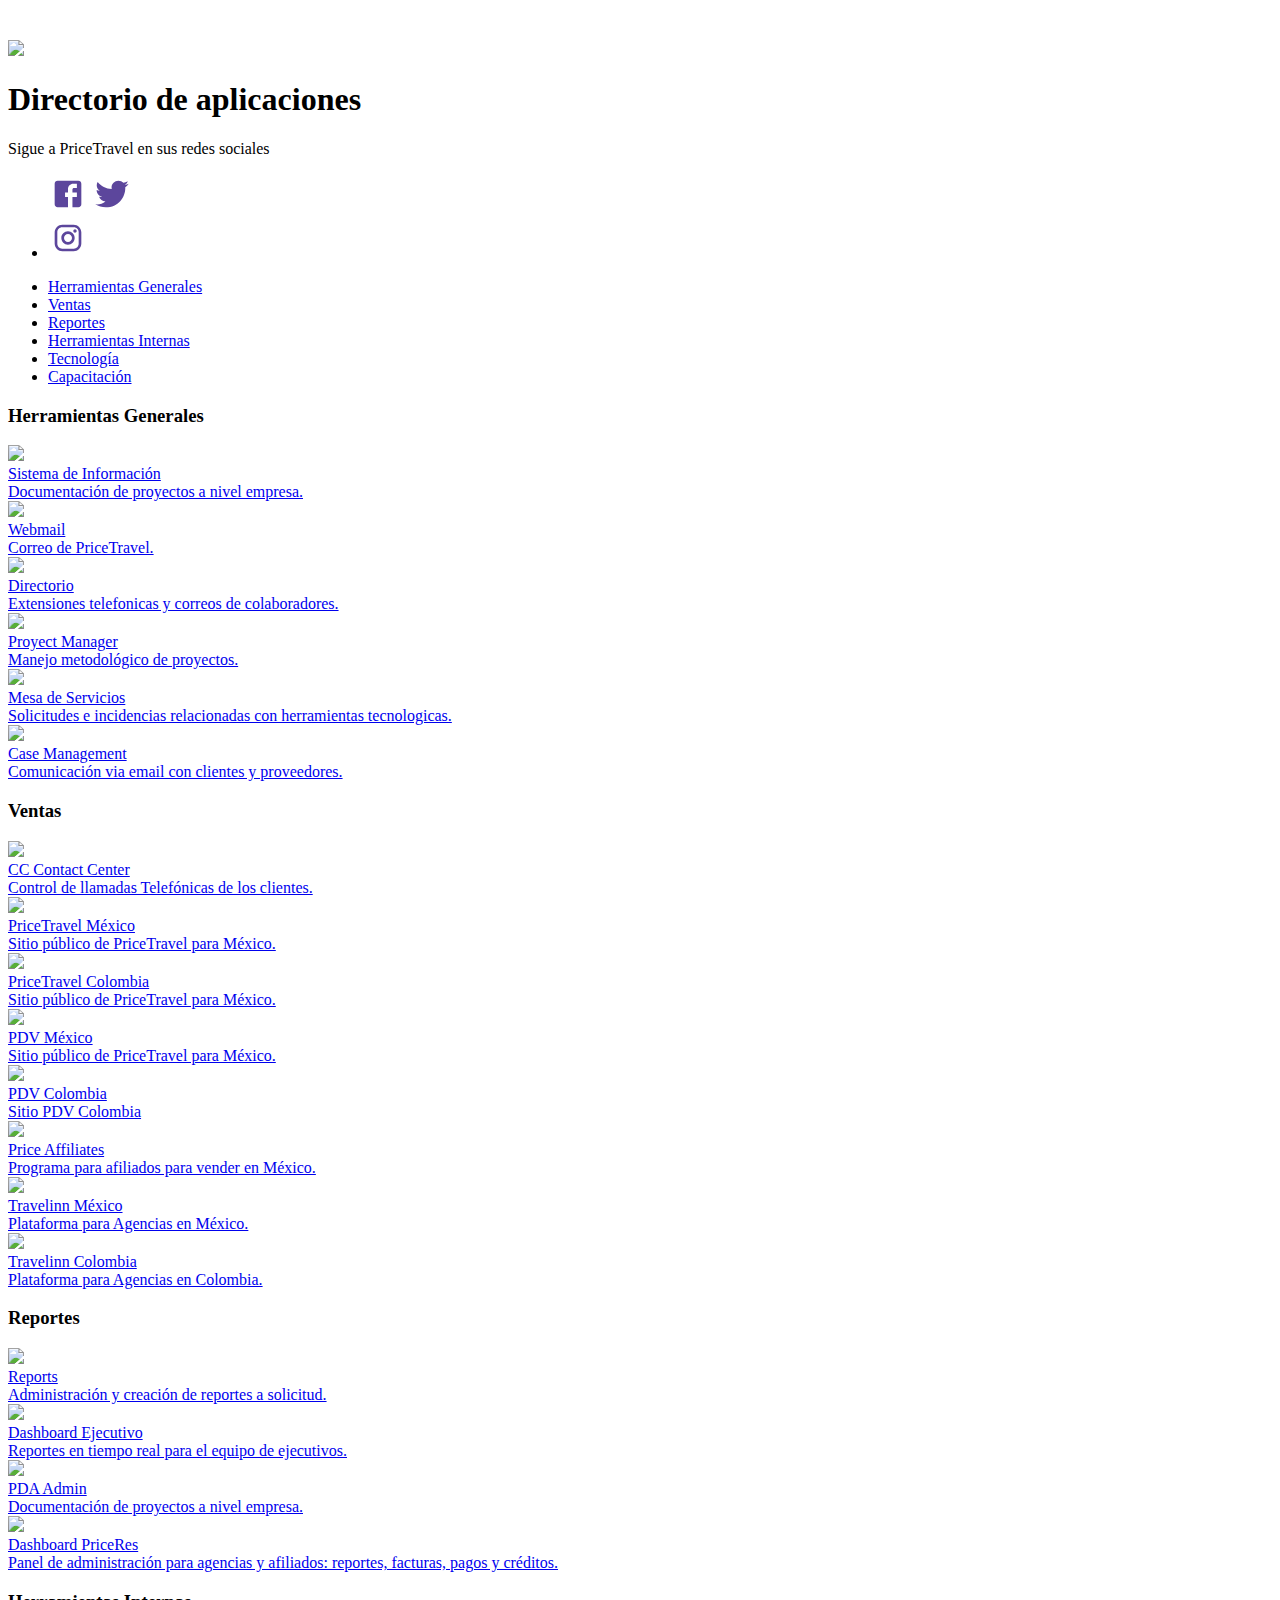
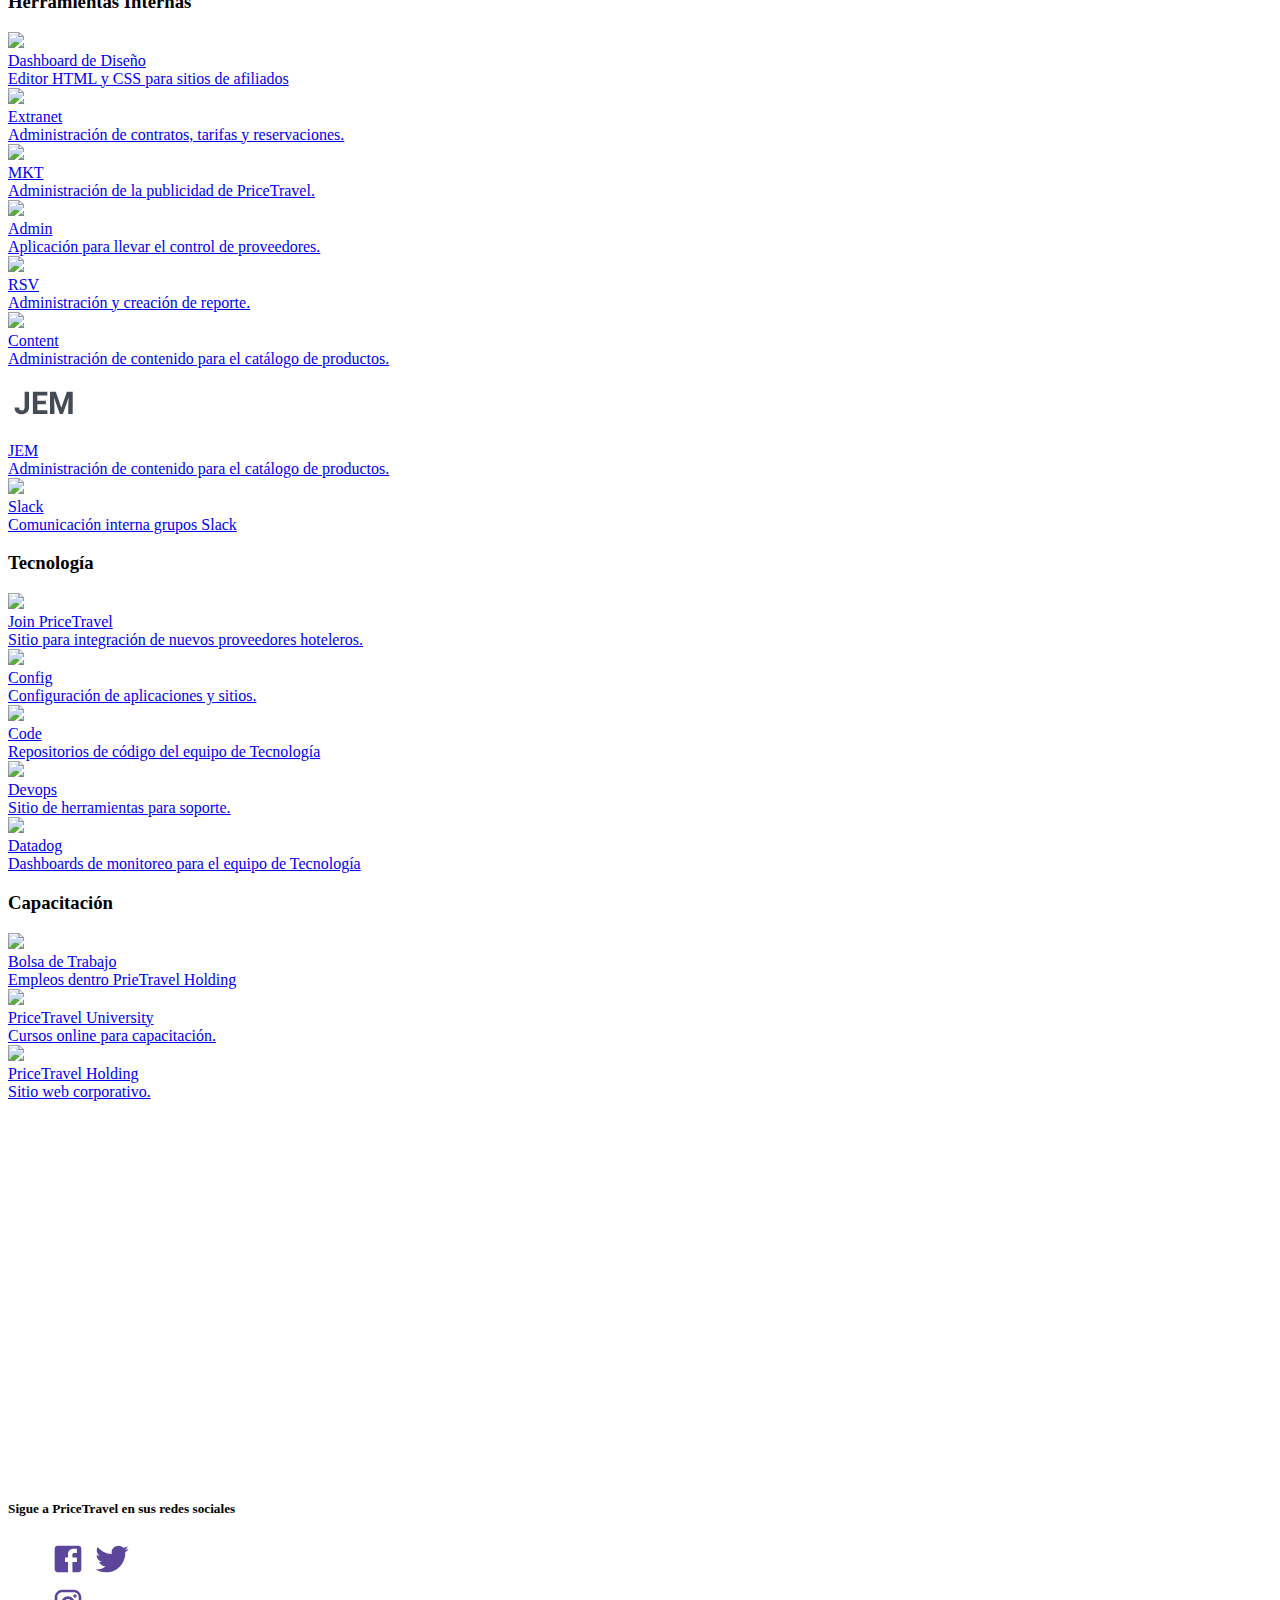
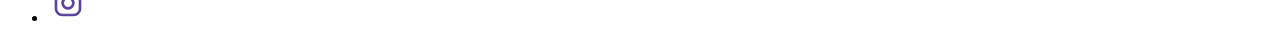
==== index.html @ 6199284c "Update" ====
<!DOCTYPE html>
<html lang="es">

<head>
    <meta charset="utf-8">
    <meta http-equiv="X-UA-Compatible" content="IE=edge">
    <meta name="viewport" content="width=device-width, initial-scale=1">
    <title>Sitios y aplicaciones que usamos en Price Travel Holding</title>
    <link rel="stylesheet" type="text/css" href="css/bootstrap3.css">
    <link rel="stylesheet" type="text/css" href="http://cdnpt.com/cssshared/normalize.css">
    <link rel="stylesheet" type="text/css" href="css/styles.css">
    <link rel="icon" type="image/png" sizes="32x32" href="https://3.cdnpt.com/spa/images/favicon/favicon-32x32.png">
</head>

<body>
    <header class="group">
        <div class="container">
            <div class="row">
                <div class="col-xs-5 col-md-3">
                    <img src="images/logo-pricetravel.svg" class="img-responsive logo-header" style="margin-top: 2em">
                </div>
                <div class="col-xs-7 col-md-6">
                    <h1>Directorio de aplicaciones</h1>
                </div>
                <div class="col-xs-12 col-md-3 hidden-xs">
                    <p class="text-right" style="margin-top: 6px;">Sigue a PriceTravel en sus redes sociales</p>
                    <ul class="list">
                        <a class="btn-link btn-sm" target="_black" title="Facebook Pricetravel" href="//www.facebook.com/PriceTravel/"><svg width="40" height="40" fill="#5C469C" viewBox="0 0 24 24" xmlns="http://www.w3.org/2000/svg">
                                <g id="Atom-/-Icon-/-System-/-Social-/-Facebook" fill="none" fill-rule="evenodd">
                                    <polygon id="Path" points="0 0 24 0 24 24 0 24"></polygon>
                                    <path d="M5.77777778,4 L18.2222222,4 C19.2040618,4 20,4.79593822 20,5.77777778 L20,18.2222222 C20,19.2040618 19.2040618,20 18.2222222,20 L5.77777778,20 C4.79593822,20 4,19.2040618 4,18.2222222 L4,5.77777778 C4,4.79593822 4.79593822,4 5.77777778,4 Z M17.3333333,5.77777778 L15.1111111,5.77777778 C13.3928919,5.77777778 12,7.17066967 12,8.88888889 L12,11.1111111 L10.2222222,11.1111111 L10.2222222,13.7777778 L12,13.7777778 L12,20 L14.6666667,20 L14.6666667,13.7777778 L17.3333333,13.7777778 L17.3333333,11.1111111 L14.6666667,11.1111111 L14.6666667,9.33333333 C14.6666667,8.84241356 15.0646358,8.44444444 15.5555556,8.44444444 L17.3333333,8.44444444 L17.3333333,5.77777778 Z" id="Shape" fill="#5C469C" height="40" width="40" fill-rule="nonzero"></path>
                                </g>
                            </svg></a>
                        <a class="btn-link btn-sm" target="_black" title="Twitter Pricetravel" href="//twitter.com/pricetravel"><svg width="40" height="40" fill="#5C469C" viewBox="0 0 24 24" xmlns="http://www.w3.org/2000/svg">
                                <g id="Atom-/-Icon-/-System-/-Social-/-Twitter" fill="none" fill-rule="evenodd">
                                    <polygon id="Path" points="0 0 24 0 24 24 0 24"></polygon>
                                    <path d="M22,5.88235294 C21.2638623,6.21176471 20.4703633,6.42823529 19.6481836,6.53176471 C20.4894837,6.03294118 21.1395793,5.24235294 21.4455067,4.29176471 C20.6520076,4.76235294 19.7724665,5.09176471 18.8451243,5.28 C18.0898662,4.47058824 17.0286807,4 15.8240918,4 C13.5774379,4 11.7418738,5.80705882 11.7418738,8.03764706 C11.7418738,8.35764706 11.7801147,8.66823529 11.8470363,8.96 C8.44359465,8.79058824 5.41300191,7.18117647 3.3957935,4.74352941 C3.04206501,5.33647059 2.84130019,6.03294118 2.84130019,6.76705882 C2.84130019,8.16941176 3.5583174,9.41176471 4.66730402,10.1176471 C3.98852772,10.1176471 3.35755258,9.92941176 2.80305927,9.64705882 C2.80305927,9.64705882 2.80305927,9.64705882 2.80305927,9.67529412 C2.80305927,11.6329412 4.21797323,13.2705882 6.0917782,13.6376471 C5.74760994,13.7317647 5.38432122,13.7788235 5.01147228,13.7788235 C4.75334608,13.7788235 4.49521989,13.7505882 4.24665392,13.7035294 C4.76290631,15.2941176 6.26386233,16.48 8.0707457,16.5082353 C6.6749522,17.6 4.90630975,18.24 2.9751434,18.24 C2.6500956,18.24 2.3250478,18.2211765 2,18.1835294 C3.81644359,19.3317647 5.97705545,20 8.29063098,20 C15.8240918,20 19.9636711,13.8447059 19.9636711,8.50823529 C19.9636711,8.32941176 19.9636711,8.16 19.9541109,7.98117647 C20.7571702,7.41647059 21.4455067,6.70117647 22,5.88235294 Z" id="Path" fill="#5C469C" height="24" width="24" fill-rule="nonzero"></path>
                                </g>
                            </svg></a>
                        <li>
                            <a class="btn-link btn-sm" target="_black" title="Instagram Pricetravel" href="//www.instagram.com/pricetravel/"><svg width="40" height="40" fill="#5C469C" viewBox="0 0 24 24" xmlns="http://www.w3.org/2000/svg">
                                    <g id="Atom-/-Icon-/-System-/-Social-/-Instagram" fill="none" fill-rule="evenodd">
                                        <polygon id="Path" points="0 0 24 0 24 24 0 24"></polygon>
                                        <path d="M8.64,4 L15.36,4 C17.92,4 20,6.08 20,8.64 L20,15.36 C20,17.9226012 17.9226012,20 15.36,20 L8.64,20 C6.08,20 4,17.92 4,15.36 L4,8.64 C4,6.07739876 6.07739876,4 8.64,4 Z M8.48,5.6 C6.88941992,5.6 5.6,6.88941992 5.6,8.48 L5.6,15.52 C5.6,17.112 6.888,18.4 8.48,18.4 L15.52,18.4 C17.1105801,18.4 18.4,17.1105801 18.4,15.52 L18.4,8.48 C18.4,6.888 17.112,5.6 15.52,5.6 L8.48,5.6 Z M16.2,6.8 C16.7522847,6.8 17.2,7.24771525 17.2,7.8 C17.2,8.35228475 16.7522847,8.8 16.2,8.8 C15.6477153,8.8 15.2,8.35228475 15.2,7.8 C15.2,7.24771525 15.6477153,6.8 16.2,6.8 Z M12,8 C14.209139,8 16,9.790861 16,12 C16,14.209139 14.209139,16 12,16 C9.790861,16 8,14.209139 8,12 C8,9.790861 9.790861,8 12,8 Z M12,9.6 C10.6745166,9.6 9.6,10.6745166 9.6,12 C9.6,13.3254834 10.6745166,14.4 12,14.4 C13.3254834,14.4 14.4,13.3254834 14.4,12 C14.4,10.6745166 13.3254834,9.6 12,9.6 Z" id="Shape" fill="#5C469C" height="24" width="24" fill-rule="nonzero"></path>
                                    </g>
                                </svg>
                            </a>
                        </li>
                    </ul>
                </div>
            </div>
        </div>
    </header>
    <div class="container">
        <ul class="nav nav-pills nav-justified navigation stickem">
            <li><a href="#one" class="active">Herramientas Generales </a></li>
            <li><a href="#two">Ventas</a></li>
            <li><a href="#three">Reportes</a></li>
            <li><a href="#four">Herramientas Internas</a></li>
            <li><a href="#five">Tecnología</a></li>
            <li><a href="#six">Capacitación</a></li>
            <!-- <li><a href="#seven">Blogs</a></li> -->
        </ul>
        <div class="content-home">
            <section id="one">
                <div class="row">
                    <h3><strong>Herramientas Generales</strong></h3>
                    <div class="col-sm-6 col-md-3 col-xl-3 col-lg-3">
                        <a href="http://si.pricetravel.com.mx" target="_blank">
                            <div class="card-item-box-big">
                                <img class="icon-item" src="icon/icon-si.svg" width="70px">
                                <div class="info-name">Sistema de Información</div>
                                <div class="info-data">Documentación de proyectos a nivel empresa.</div>
                            </div>
                        </a>
                    </div>
                    <div class="col-sm-6 col-md-3 col-xl-3 col-lg-3">
                        <a href="https://mail.pricetravel.com.mx" target="_blank">
                            <div class="card-item-box-big">
                                <img class="icon-item" src="icon/icon-mail.svg" width="70px">
                                <div class="info-name">Webmail</div>
                                <div class="info-data">Correo de PriceTravel.</div>
                            </div>
                        </a>
                    </div>
                    <div class="col-sm-6 col-md-3 col-xl-3 col-lg-3">
                        <a href="https://directorio.pricetravel.com.mx" target="_blank">
                            <div class="card-item-box-big">
                                <img class="icon-item" src="icon/icon-directorio.svg" width="70px">
                                <div class="info-name">Directorio</div>
                                <div class="info-data">Extensiones telefonicas y correos de colaboradores.</div>
                            </div>
                        </a>
                    </div>
                    <div class="col-sm-6 col-md-3 col-xl-3 col-lg-3">
                        <a href="https://pm.pricetravel.com.mx" target="_blank">
                            <div class="card-item-box-big">
                                <img class="icon-item" src="icon/icon-pm.svg" width="70px">
                                <div class="info-name">Proyect Manager</div>
                                <div class="info-data">Manejo metodológico de proyectos.</div>
                            </div>
                        </a>
                    </div>
                    <div class="col-sm-6 col-md-3 col-xl-3 col-lg-3">
                        <a href="https://help.pricetravel.com.mx" target="_blank">
                            <div class="card-item-box-big">
                                <img class="icon-item" src="icon/icon-mesa-servicios.svg" width="70px">
                                <div class="info-name">Mesa de Servicios</div>
                                <div class="info-data">Solicitudes e incidencias relacionadas con herramientas tecnologicas.</div>
                            </div>
                        </a>
                    </div>
                    <div class="col-sm-6 col-md-3 col-xl-3 col-lg-3">
                        <a href="https://cm.pricetravel.com.mx" target="_blank">
                            <div class="card-item-box-big">
                                <img class="icon-item" src="icon/icon-case-managment.svg" width="70px">
                                <div class="info-name">Case Management</div>
                                <div class="info-data">Comunicación via email con clientes y proveedores.</div>
                            </div>
                        </a>
                    </div>
                </div>
            </section>
            <section id="two" class="section-vh">
                <div class="row">
                    <h3><strong>Ventas</strong></h3>
                    <div class="col-sm-6 col-md-3 col-xl-3 col-lg-3">
                        <a href="https://cc.pricetravel.com.mx" target="_blank">
                            <div class="card-item-box-big">
                                <img class="icon-item" src="icon/icon-CC.svg" width="70px">
                                <div class="info-name">CC Contact Center</div>
                                <div class="info-data">Control de llamadas Telefónicas de los clientes.</div>
                            </div>
                        </a>
                    </div>
                    <div class="col-sm-6 col-md-3 col-xl-3 col-lg-3">
                        <a href="https://pricetravel.com" target="_blank">
                            <div class="card-item-box-big">
                                <img class="icon-item" src="icon/icon-isotipo-mx.svg" width="70px">
                                <div class="info-name">PriceTravel México</div>
                                <div class="info-data">Sitio público de PriceTravel para México.</div>
                            </div>
                        </a>
                    </div>
                    <div class="col-sm-6 col-md-3 col-xl-3 col-lg-3">
                        <a href="https://www.pricetravel.co/" target="_blank">
                            <div class="card-item-box-big">
                                <img class="icon-item" src="icon/icon-isotipo-co.svg" width="70px">
                                <div class="info-name">PriceTravel Colombia</div>
                                <div class="info-data">Sitio público de PriceTravel para México.</div>
                            </div>
                        </a>
                    </div>
                    <div class="col-sm-6 col-md-3 col-xl-3 col-lg-3">
                        <a href="https://shop.pricetravel.com.mx" target="_blank">
                            <div class="card-item-box-big">
                                <img class="icon-item" src="icon/icon-pdv-mx.svg" width="70px">
                                <div class="info-name">PDV México</div>
                                <div class="info-data">Sitio público de PriceTravel para México.</div>
                            </div>
                        </a>
                    </div>
                    <div class="col-sm-6 col-md-3 col-xl-3 col-lg-3">
                        <a href="https://pdv.pricetravel.co" target="_blank">
                            <div class="card-item-box-big">
                                <img class="icon-item" src="icon/icon-pdv-co.svg" width="70px">
                                <div class="info-name">PDV Colombia</div>
                                <div class="info-data">Sitio PDV Colombia</div>
                            </div>
                        </a>
                    </div>
                    <div class="col-sm-6 col-md-3 col-xl-3 col-lg-3">
                        <a href="https://priceaffiliates.com.mx" target="_blank">
                            <div class="card-item-box-big">
                                <img class="icon-item" src="icon/icon-priceafilliates.svg" width="70px">
                                <div class="info-name">Price Affiliates</div>
                                <div class="info-data">Programa para afiliados para vender en México.</div>
                            </div>
                        </a>
                    </div>
                    <div class="col-sm-6 col-md-3 col-xl-3 col-lg-3">
                        <a href="https://res.travelinn.com.mx" target="_blank">
                            <div class="card-item-box-big">
                                <img class="icon-item" src="icon/icon-travelinn-mx.svg" width="70px">
                                <div class="info-name">Travelinn México</div>
                                <div class="info-data">Plataforma para Agencias en México.</div>
                            </div>
                        </a>
                    </div>
                    <div class="col-sm-6 col-md-3 col-xl-3 col-lg-3">
                        <a href="https://priceagencies.co" target="_blank">
                            <div class="card-item-box-big">
                                <img class="icon-item" src="icon/icon-travelinn-co.svg" width="70px">
                                <div class="info-name">Travelinn Colombia</div>
                                <div class="info-data">Plataforma para Agencias en Colombia.</div>
                            </div>
                        </a>
                    </div>
                </div>
            </section>
            <section id="three" class="section-vh">
                <div class="row">
                    <h3><strong>Reportes</strong></h3>
                    <div class="col-sm-6 col-md-3 col-xl-3 col-lg-3">
                        <a href="https://reports.pricetravel.com.mx" target="_blank">
                            <div class="card-item-box-big">
                                <img class="icon-item" src="icon/icon-reports.svg" width="70px">
                                <div class="info-name">Reports</div>
                                <div class="info-data">Administración y creación de reportes a solicitud.</div>
                            </div>
                        </a>
                    </div>
                    <div class="col-sm-6 col-md-3 col-xl-3 col-lg-3">
                        <a href="https://bi.pricetravel.com.mx" target="_blank">
                            <div class="card-item-box-big">
                                <img class="icon-item" src="icon/icon-dashboard-ejecutivo.svg" width="70px">
                                <div class="info-name">Dashboard Ejecutivo</div>
                                <div class="info-data">Reportes en tiempo real para el equipo de ejecutivos.</div>
                            </div>
                        </a>
                    </div>
                    <div class="col-sm-6 col-md-3 col-xl-3 col-lg-3">
                        <a href="https://ptsadmin.pricetravel.com.mx" target="_blank">
                            <div class="card-item-box-big">
                                <img class="icon-item" src="icon/icon-PDA-admin.svg" width="70px">
                                <div class="info-name">PDA Admin</div>
                                <div class="info-data">Documentación de proyectos a nivel empresa. </div>
                            </div>
                        </a>
                    </div>
                    <div class="col-sm-6 col-md-3 col-xl-3 col-lg-3">
                        <a href="https://dashboard.priceaffiliates.com/" target="_blank">
                            <div class="card-item-box-big">
                                <img class="icon-item" src="icon/icon-dashboard-priceres.svg" width="70px">
                                <div class="info-name">Dashboard PriceRes</div>
                                <div class="info-data">Panel de administración para agencias y afiliados: reportes, facturas, pagos y créditos.</div>
                            </div>
                        </a>
                    </div>
            </section>
            <section id="four" class="section-vh">
                <div class="row">
                    <h3><strong>Herramientas Internas</strong></h3>
                    <div class="col-sm-6 col-md-3 col-xl-3 col-lg-3">
                        <a href="https://dashboard.priceres.com.mx/" target="_blank">
                            <div class="card-item-box-big">
                                <img class="icon-item" src="icon/icon-dashboard-diseno.svg" width="70px">
                                <div class="info-name">Dashboard de Diseño</div>
                                <div class="info-data">Editor HTML y CSS para sitios de afiliados</div>
                            </div>
                        </a>
                    </div>
                    <div class="col-sm-6 col-md-3 col-xl-3 col-lg-3">
                        <a href="https://extranet.pricetravel.com.mx" target="_blank">
                            <div class="card-item-box-big">
                                <img class="icon-item" src="icon/icon-extranet.svg" width="70px">
                                <div class="info-name">Extranet</div>
                                <div class="info-data">Administración de contratos, tarifas y reservaciones. </div>
                            </div>
                        </a>
                    </div>
                    <div class="col-sm-6 col-md-3 col-xl-3 col-lg-3">
                        <a href="https://mkt.pricetravel.com.mx" target="_blank">
                            <div class="card-item-box-big">
                                <img class="icon-item" src="icon/icon-mkt.svg" width="70px">
                                <div class="info-name">MKT</div>
                                <div class="info-data">Administración de la publicidad de PriceTravel. </div>
                            </div>
                        </a>
                    </div>
                    <div class="col-sm-6 col-md-3 col-xl-3 col-lg-3">
                        <a href="https://admin.pricetravel.com.mx" target="_blank">
                            <div class="card-item-box-big">
                                <img class="icon-item" src="icon/icon-admin.svg" width="70px">
                                <div class="info-name">Admin</div>
                                <div class="info-data">Aplicación para llevar el control de proveedores.</div>
                            </div>
                        </a>
                    </div>
                    <div class="col-sm-6 col-md-3 col-xl-3 col-lg-3">
                        <a href="https://rsv.pricetravel.com.mx" target="_blank">
                            <div class="card-item-box-big">
                                <img class="icon-item" src="icon/icon-RSV.svg" width="70px">
                                <div class="info-name">RSV</div>
                                <div class="info-data">Administración y creación de reporte.</div>
                            </div>
                        </a>
                    </div>
                    <div class="col-sm-6 col-md-3 col-xl-3 col-lg-3">
                        <a href="https://content.pricetravel.com.mx" target="_blank">
                            <div class="card-item-box-big">
                                <img class="icon-item" src="icon/icon-content.svg" width="70px">
                                <div class="info-name">Content</div>
                                <div class="info-data">Administración de contenido para el catálogo de productos.</div>
                            </div>
                        </a>
                    </div>
                    <div class="col-sm-6 col-md-3 col-xl-3 col-lg-3">
                        <a href="https://content.pricetravel.com.mx" target="_blank">
                            <div class="card-item-box-big">
                                <img class="icon-item" src="icon/icon-jane.svg" width="70px">
                                <div class="info-name">JEM</div>
                                <div class="info-data">Administración de contenido para el catálogo de productos.</div>
                            </div>
                        </a>
                    </div>
                    <div class="col-sm-6 col-md-3 col-xl-3 col-lg-3">
                        <a href="https://pricetravel.slack.com/" target="_blank">
                            <div class="card-item-box-big">
                                <img class="icon-item" src="icon/icon-slack.svg" width="70px">
                                <div class="info-name">Slack</div>
                                <div class="info-data">Comunicación interna grupos Slack</div>
                            </div>
                        </a>
                    </div>
                </div>
            </section>
            <section id="five" class="section-vh">
                <div class="row">
                    <h3><strong>Tecnología</strong></h3>
                    <div class="col-sm-6 col-md-3 col-xl-3 col-lg-3">
                        <a href="join.pricetravel.com" target="_blank">
                            <div class="card-item-box-big">
                                <img class="icon-item" src="icon/icon-join.svg" width="70px">
                                <div class="info-name">Join PriceTravel</div>
                                <div class="info-data">Sitio para integración de nuevos proveedores hoteleros.</div>
                            </div>
                        </a>
                    </div>
                    <div class="col-sm-6 col-md-3 col-xl-3 col-lg-3">
                        <a href="https://config.pricetravel.com.mx" target="_blank">
                            <div class="card-item-box-big">
                                <img class="icon-item" src="icon/icon-config.svg" width="70px">
                                <div class="info-name">Config</div>
                                <div class="info-data">Configuración de aplicaciones y sitios.</div>
                            </div>
                        </a>
                    </div>
                    <div class="col-sm-6 col-md-3 col-xl-3 col-lg-3">
                        <a href="https://config.pricetravel.com.mx" target="_blank">
                            <div class="card-item-box-big">
                                <img class="icon-item" src="icon/icon-code.svg" width="70px">
                                <div class="info-name">Code</div>
                                <div class="info-data">Repositorios de código del equipo de Tecnología</div>
                            </div>
                        </a>
                    </div>
                    <div class="col-sm-6 col-md-3 col-xl-3 col-lg-3">
                        <a href="https://devops.pricetravel.com.mx" target="_blank">
                            <div class="card-item-box-big">
                                <img class="icon-item" src="icon/icon-DEVOPS.svg" width="70px">
                                <div class="info-name">Devops</div>
                                <div class="info-data">Sitio de herramientas para soporte. </div>
                            </div>
                        </a>
                    </div>
                    <div class="col-sm-6 col-md-3 col-xl-3 col-lg-3">
                        <a href="https://app.datadoghq.com/apm/home?env=none" target="_blank">
                            <div class="card-item-box-big">
                                <img class="icon-item" src="icon/icon-dashboard-ventas.svg" width="70px">
                                <div class="info-name">Datadog</div>
                                <div class="info-data">Dashboards de monitoreo para el equipo de Tecnología</div>
                            </div>
                        </a>
                    </div>
                </div>
            </section>
            <section id="six" class="section-vh" style="margin-bottom: 25em">
                <div class="row">
                    <h3><strong>Capacitación</strong></h3>
                    <div class="col-sm-6 col-md-3 col-xl-3 col-lg-3">
                        <a href="https://careers.pricetravel.com.mx" target="_blank">
                            <div class="card-item-box-big">
                                <img class="icon-item" src="icon/icon-careers-PriceTravel.svg" width="70px">
                                <div class="info-name">Bolsa de Trabajo</div>
                                <div class="info-data">Empleos dentro PrieTravel Holding</div>
                            </div>
                        </a>
                    </div>
                    <div class="col-sm-6 col-md-3 col-xl-3 col-lg-3">
                        <a href="https://careers.pricetravel.com.mx" target="_blank">
                            <div class="card-item-box-big">
                                <img class="icon-item" src="icon/icon-university.svg" width="70px">
                                <div class="info-name">PriceTravel University</div>
                                <div class="info-data">Cursos online para capacitación.</div>
                            </div>
                        </a>
                    </div>
                    <div class="col-sm-6 col-md-3 col-xl-3 col-lg-3">
                        <a href="https://pricetravelholding.com" target="_blank">
                            <div class="card-item-box-big">
                                <img class="icon-item" src="icon/icon-isotipo-mx.svg" width="70px">
                                <div class="info-name">PriceTravel Holding</div>
                                <div class="info-data">Sitio web corporativo.</div>
                            </div>
                        </a>
                    </div>
                </div>
            </section>
        </div>
    </div>
    <footer>
        <div class="container">
            <div class="col-xs-12 col-md-12">
                <h5 class="text-center">Sigue a PriceTravel en sus redes sociales</h5>
                <ul class="list-inline">
                    <a class="btn-link btn-sm" target="_black" title="Facebook Pricetravel" href="//www.facebook.com/PriceTravel/"><svg width="40" height="40" fill="#5C469C" viewBox="0 0 24 24" xmlns="http://www.w3.org/2000/svg">
                            <g id="Atom-/-Icon-/-System-/-Social-/-Facebook" fill="none" fill-rule="evenodd">
                                <polygon id="Path" points="0 0 24 0 24 24 0 24"></polygon>
                                <path d="M5.77777778,4 L18.2222222,4 C19.2040618,4 20,4.79593822 20,5.77777778 L20,18.2222222 C20,19.2040618 19.2040618,20 18.2222222,20 L5.77777778,20 C4.79593822,20 4,19.2040618 4,18.2222222 L4,5.77777778 C4,4.79593822 4.79593822,4 5.77777778,4 Z M17.3333333,5.77777778 L15.1111111,5.77777778 C13.3928919,5.77777778 12,7.17066967 12,8.88888889 L12,11.1111111 L10.2222222,11.1111111 L10.2222222,13.7777778 L12,13.7777778 L12,20 L14.6666667,20 L14.6666667,13.7777778 L17.3333333,13.7777778 L17.3333333,11.1111111 L14.6666667,11.1111111 L14.6666667,9.33333333 C14.6666667,8.84241356 15.0646358,8.44444444 15.5555556,8.44444444 L17.3333333,8.44444444 L17.3333333,5.77777778 Z" id="Shape" fill="#5C469C" height="40" width="40" fill-rule="nonzero"></path>
                            </g>
                        </svg></a>
                    <a class="btn-link btn-sm" target="_black" title="Twitter Pricetravel" href="//twitter.com/pricetravel"><svg width="40" height="40" fill="#5C469C" viewBox="0 0 24 24" xmlns="http://www.w3.org/2000/svg">
                            <g id="Atom-/-Icon-/-System-/-Social-/-Twitter" fill="none" fill-rule="evenodd">
                                <polygon id="Path" points="0 0 24 0 24 24 0 24"></polygon>
                                <path d="M22,5.88235294 C21.2638623,6.21176471 20.4703633,6.42823529 19.6481836,6.53176471 C20.4894837,6.03294118 21.1395793,5.24235294 21.4455067,4.29176471 C20.6520076,4.76235294 19.7724665,5.09176471 18.8451243,5.28 C18.0898662,4.47058824 17.0286807,4 15.8240918,4 C13.5774379,4 11.7418738,5.80705882 11.7418738,8.03764706 C11.7418738,8.35764706 11.7801147,8.66823529 11.8470363,8.96 C8.44359465,8.79058824 5.41300191,7.18117647 3.3957935,4.74352941 C3.04206501,5.33647059 2.84130019,6.03294118 2.84130019,6.76705882 C2.84130019,8.16941176 3.5583174,9.41176471 4.66730402,10.1176471 C3.98852772,10.1176471 3.35755258,9.92941176 2.80305927,9.64705882 C2.80305927,9.64705882 2.80305927,9.64705882 2.80305927,9.67529412 C2.80305927,11.6329412 4.21797323,13.2705882 6.0917782,13.6376471 C5.74760994,13.7317647 5.38432122,13.7788235 5.01147228,13.7788235 C4.75334608,13.7788235 4.49521989,13.7505882 4.24665392,13.7035294 C4.76290631,15.2941176 6.26386233,16.48 8.0707457,16.5082353 C6.6749522,17.6 4.90630975,18.24 2.9751434,18.24 C2.6500956,18.24 2.3250478,18.2211765 2,18.1835294 C3.81644359,19.3317647 5.97705545,20 8.29063098,20 C15.8240918,20 19.9636711,13.8447059 19.9636711,8.50823529 C19.9636711,8.32941176 19.9636711,8.16 19.9541109,7.98117647 C20.7571702,7.41647059 21.4455067,6.70117647 22,5.88235294 Z" id="Path" fill="#5C469C" height="24" width="24" fill-rule="nonzero"></path>
                            </g>
                        </svg></a>
                    <li>
                        <a class="btn-link btn-sm" target="_black" title="Instagram Pricetravel" href="//www.instagram.com/pricetravel/"><svg width="40" height="40" fill="#5C469C" viewBox="0 0 24 24" xmlns="http://www.w3.org/2000/svg">
                                <g id="Atom-/-Icon-/-System-/-Social-/-Instagram" fill="none" fill-rule="evenodd">
                                    <polygon id="Path" points="0 0 24 0 24 24 0 24"></polygon>
                                    <path d="M8.64,4 L15.36,4 C17.92,4 20,6.08 20,8.64 L20,15.36 C20,17.9226012 17.9226012,20 15.36,20 L8.64,20 C6.08,20 4,17.92 4,15.36 L4,8.64 C4,6.07739876 6.07739876,4 8.64,4 Z M8.48,5.6 C6.88941992,5.6 5.6,6.88941992 5.6,8.48 L5.6,15.52 C5.6,17.112 6.888,18.4 8.48,18.4 L15.52,18.4 C17.1105801,18.4 18.4,17.1105801 18.4,15.52 L18.4,8.48 C18.4,6.888 17.112,5.6 15.52,5.6 L8.48,5.6 Z M16.2,6.8 C16.7522847,6.8 17.2,7.24771525 17.2,7.8 C17.2,8.35228475 16.7522847,8.8 16.2,8.8 C15.6477153,8.8 15.2,8.35228475 15.2,7.8 C15.2,7.24771525 15.6477153,6.8 16.2,6.8 Z M12,8 C14.209139,8 16,9.790861 16,12 C16,14.209139 14.209139,16 12,16 C9.790861,16 8,14.209139 8,12 C8,9.790861 9.790861,8 12,8 Z M12,9.6 C10.6745166,9.6 9.6,10.6745166 9.6,12 C9.6,13.3254834 10.6745166,14.4 12,14.4 C13.3254834,14.4 14.4,13.3254834 14.4,12 C14.4,10.6745166 13.3254834,9.6 12,9.6 Z" id="Shape" fill="#5C469C" height="24" width="24" fill-rule="nonzero"></path>
                                </g>
                            </svg>
                        </a>
                    </li>
                </ul>
            </div>
        </div>
    </footer>
    <script type="text/javascript" src="js/jquery-1.7.1.min.js"></script>
    <script type="text/javascript" src="js/jquery.stickem.js"></script>
    <!--Affix-->
    <script type="text/javascript">
    $(document).ready(function() {
        $('.container').stickem();
    });
    </script>
    <!--scroll-->
    <script type="text/javascript">
    $(document).ready(function() {
        $(document).on("scroll", onScroll);

        //smoothscroll
        $('.navigation li a[href^="#"]').on('click', function(e) {
            e.preventDefault();
            $(document).off("scroll");

            $('.navigation li').each(function() {
                $(this).removeClass('active');
            })
            $(this).addClass('active');

            var target = this.hash,
                menu = target;
            $target = $(target);
            $('html, body').stop().animate({
                'scrollTop': $target.offset().top - 0
            }, 500, 'swing', function() {
                $(document).on("scroll", onScroll);
            });
        });
    });

    function onScroll(event) {
        var scrollPos = $(document).scrollTop();
        $('.navigation li a').each(function() {
            var currLink = $(this);
            var refElement = $(currLink.attr("href"));
            if (refElement.position().top <= scrollPos && refElement.position().top + refElement.height() > scrollPos) {
                $('navigation li').removeClass("active");
                currLink.addClass("active");
            } else {
                currLink.removeClass("active");
            }
        });
    }
    </script>
</body>

</html>
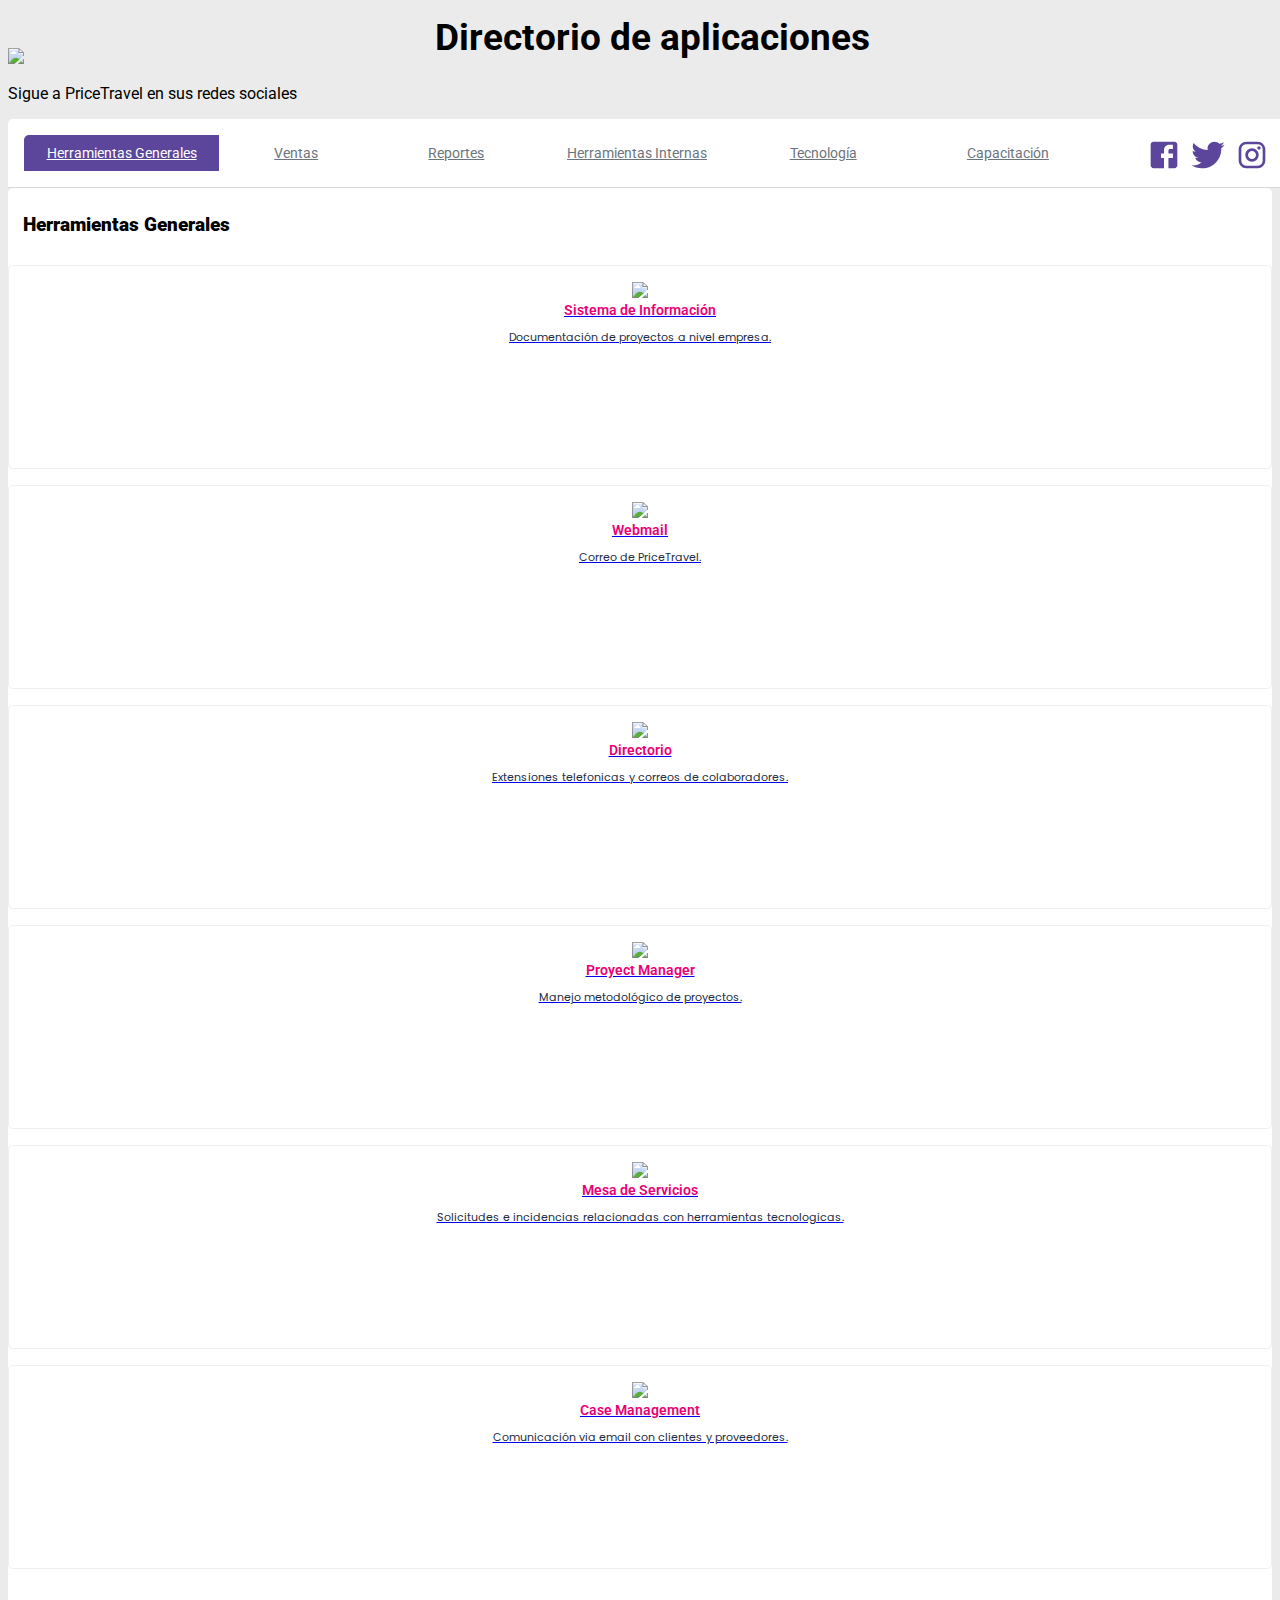
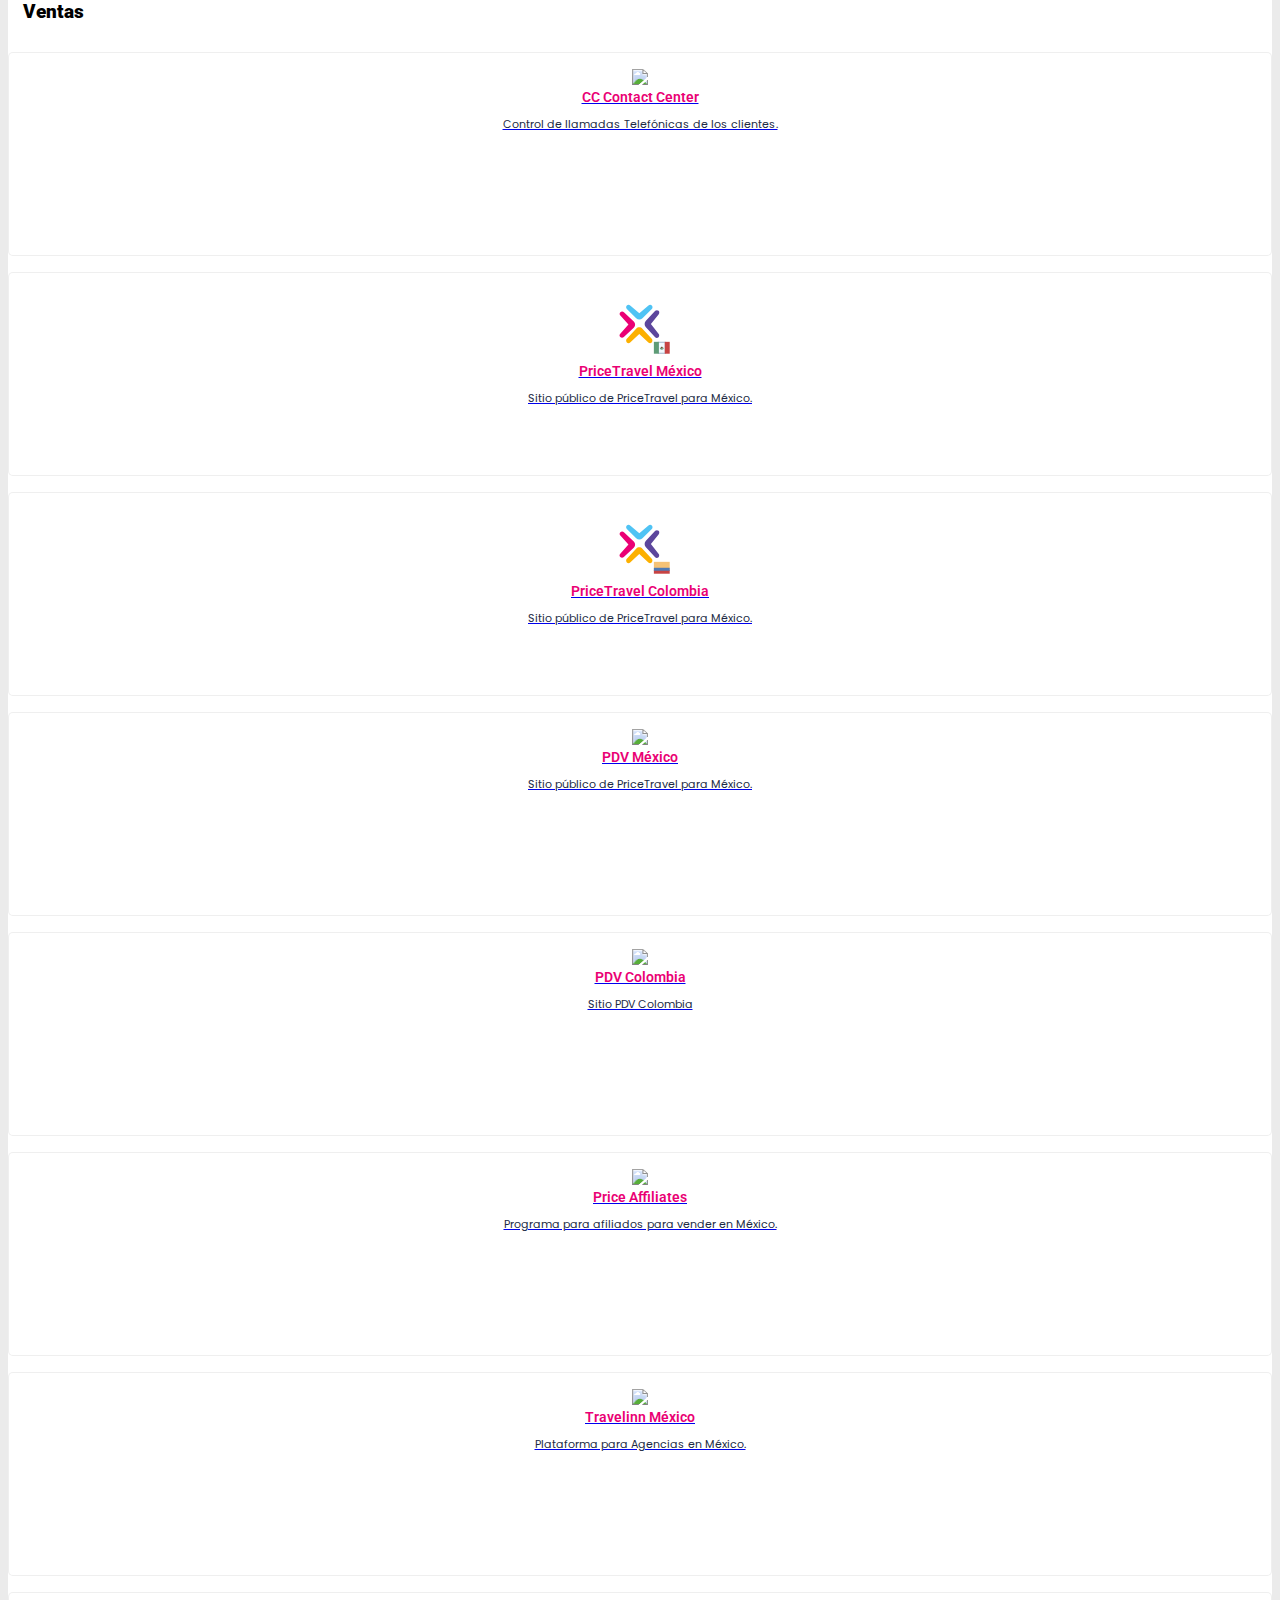
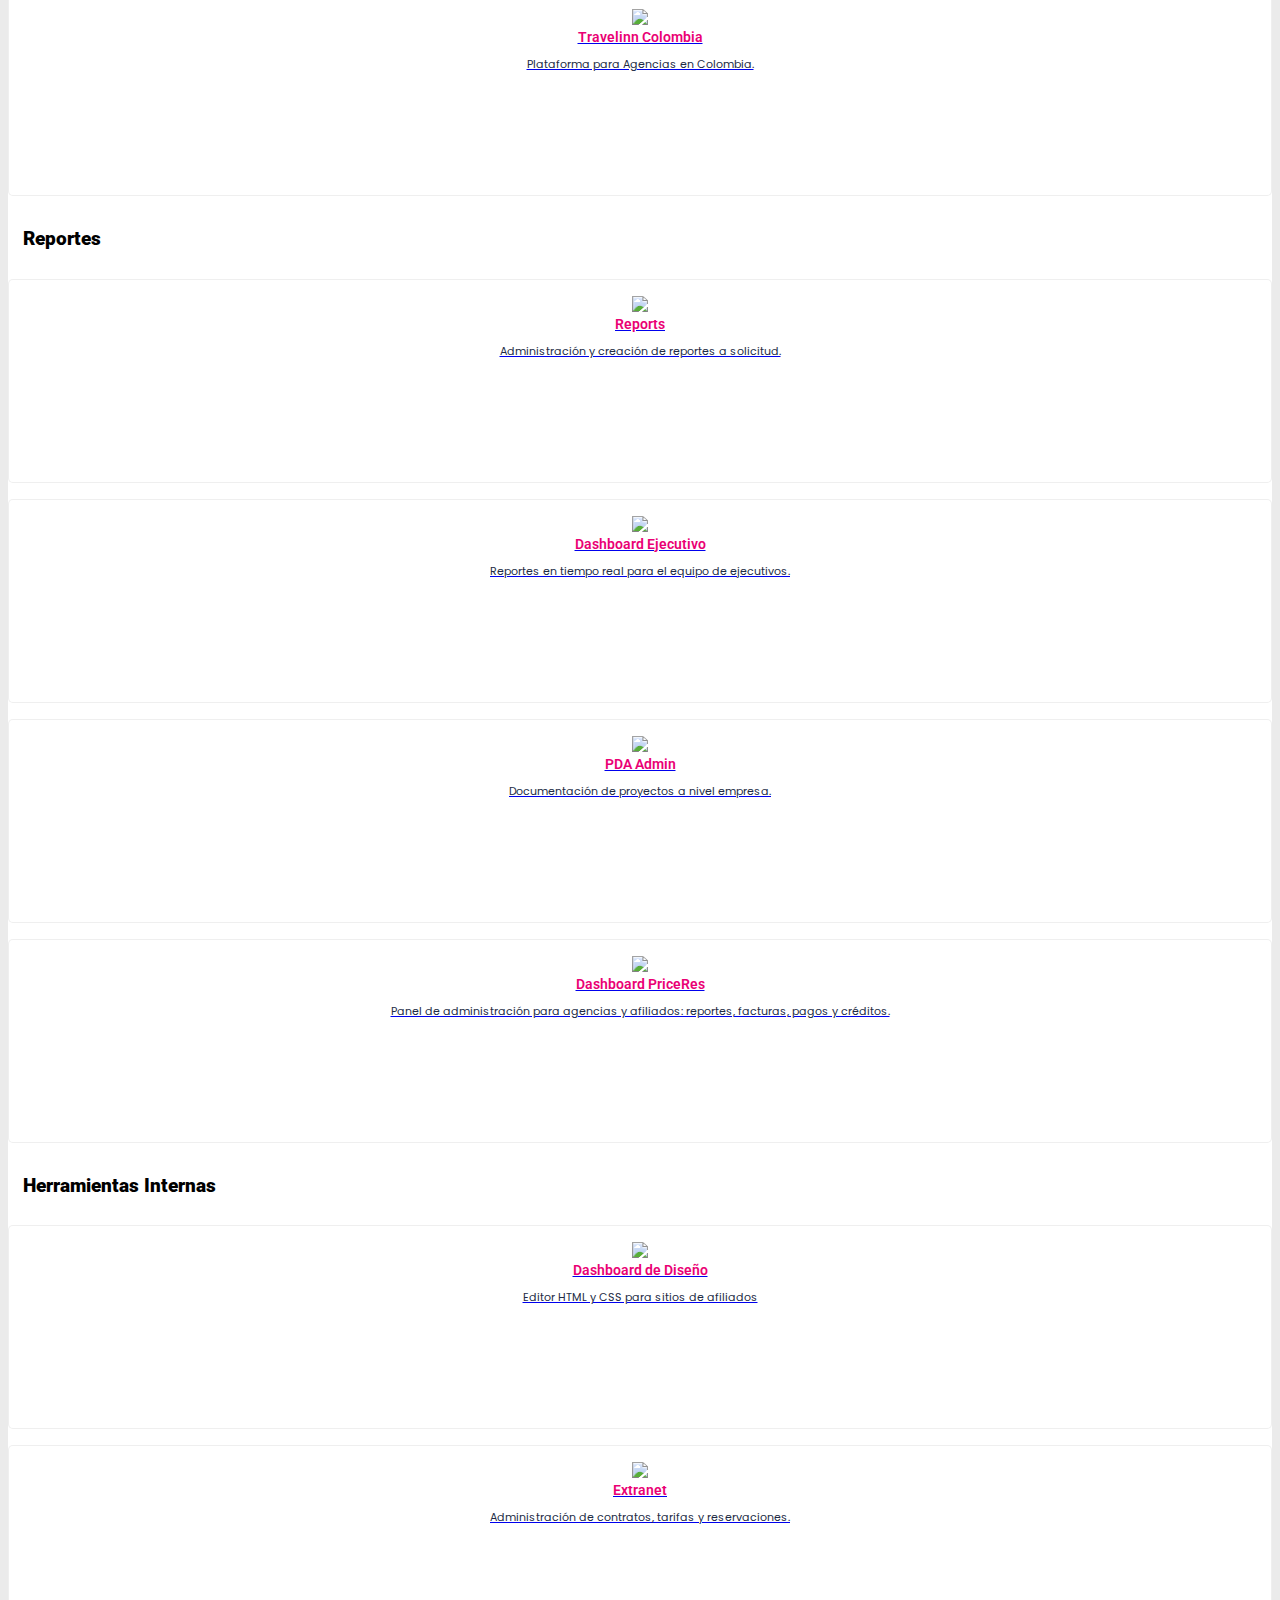
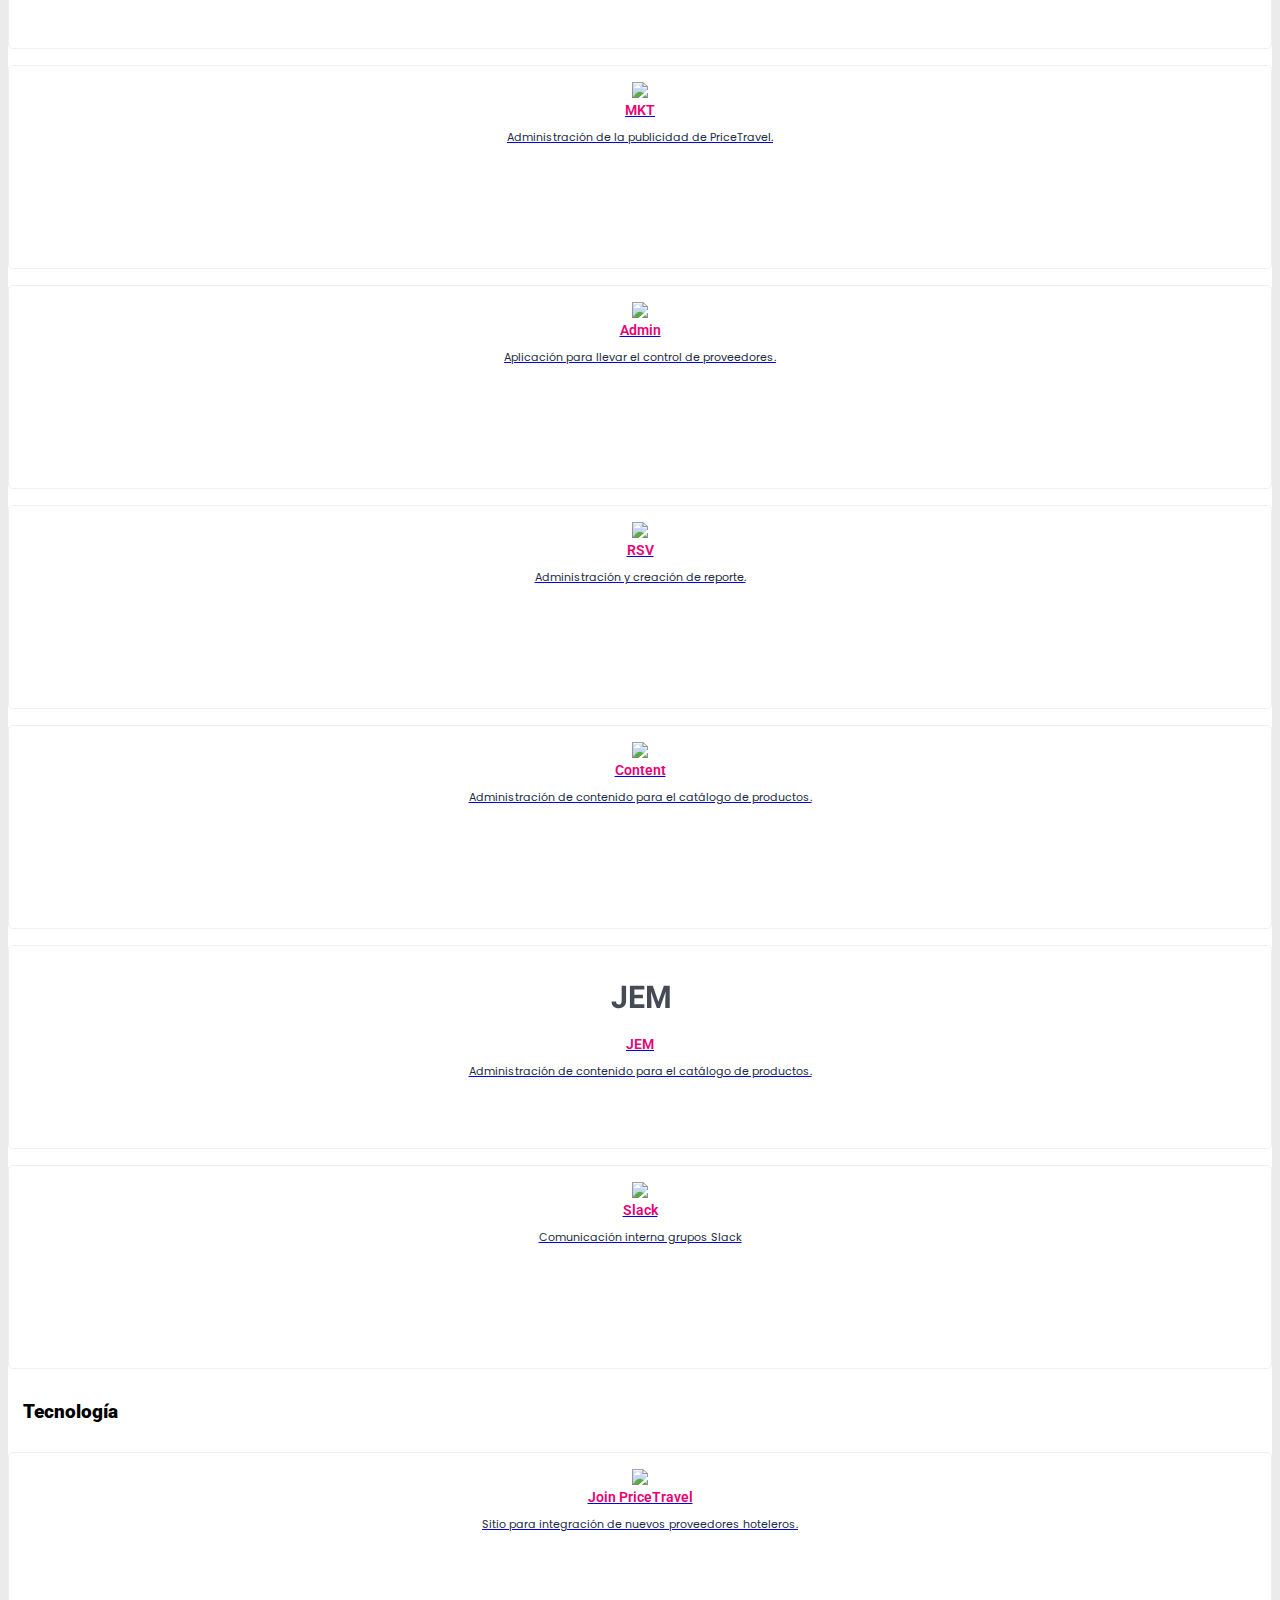
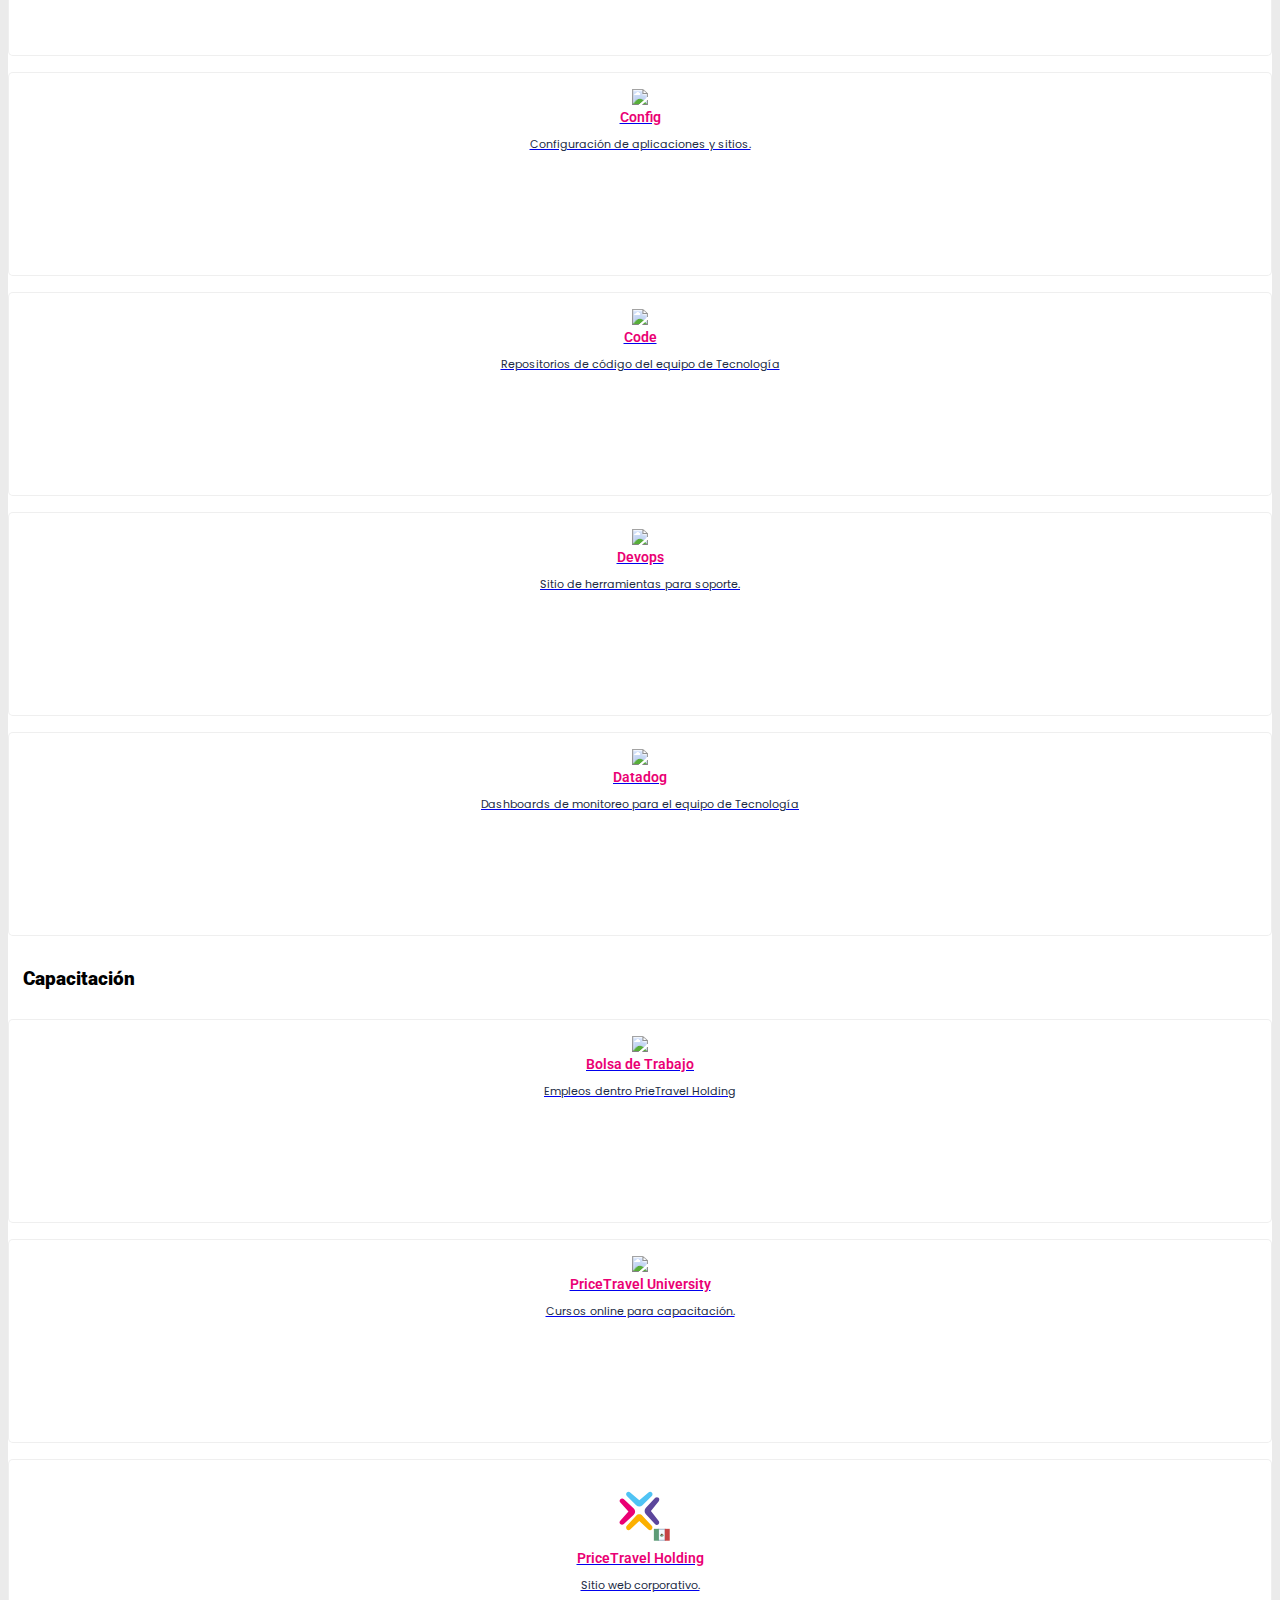
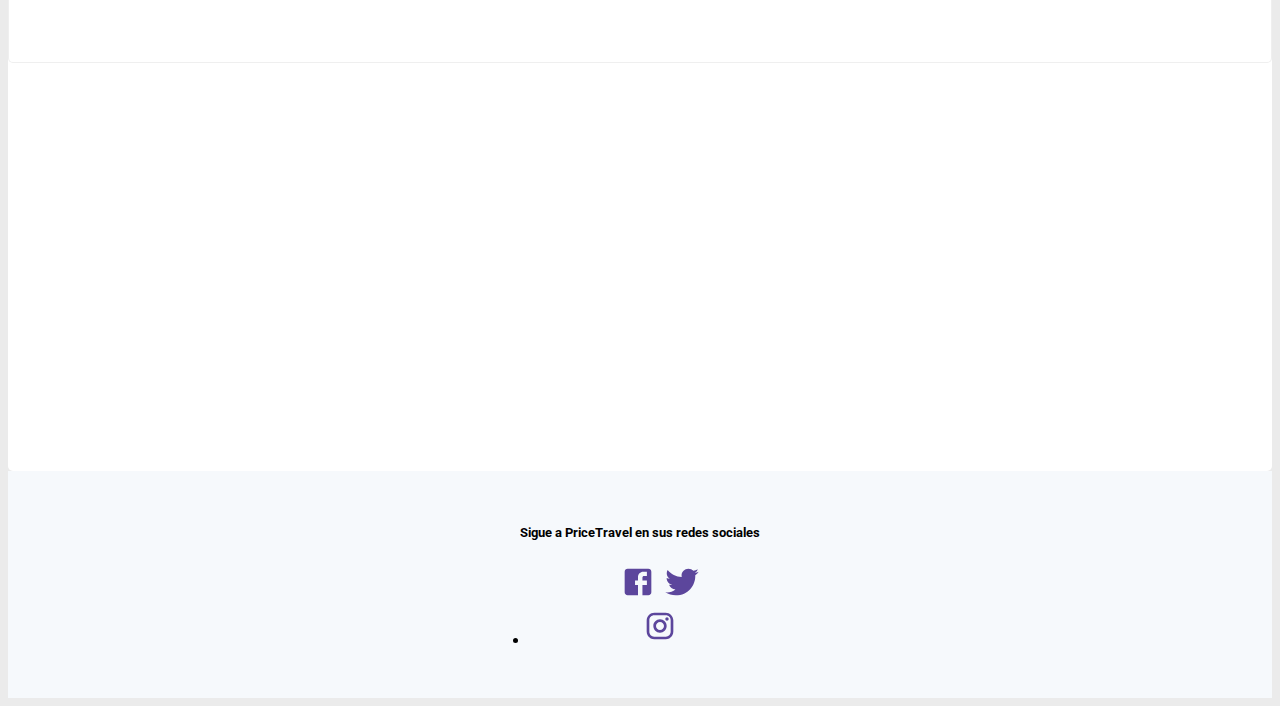
==== commit 6ee412e5: "Update1" ====
--- a/index.html
+++ b/index.html
@@ -22,7 +22,7 @@
                 <div class="col-xs-7 col-md-6">
                     <h1>Directorio de aplicaciones</h1>
                 </div>
-                <div class="col-xs-12 col-md-3 hidden-xs">
+                <div class="col-xs-12 col-md-3 hidden-xs hidden-md">
                     <p class="text-right" style="margin-top: 6px;">Sigue a PriceTravel en sus redes sociales</p>
                     <ul class="list">
                         <a class="btn-link btn-sm" target="_black" title="Facebook Pricetravel" href="//www.facebook.com/PriceTravel/"><svg width="40" height="40" fill="#5C469C" viewBox="0 0 24 24" xmlns="http://www.w3.org/2000/svg">
--- a/css/styles.css
+++ b/css/styles.css
@@ -0,0 +1,1004 @@
+/* Welcome to Compass.
+ * In this file you should write your main styles. (or centralize your imports)
+ * Import this file using the following HTML or equivalent:
+ * <link href="/stylesheets/screen.css" media="screen, projection" rel="stylesheet" type="text/css" /> */
+@import url('https://fonts.googleapis.com/css2?family=Roboto:wght@100;300;400;500;700;900&display=swap');
+@import url('https://fonts.googleapis.com/css2?family=Poppins&display=swap');
+
+ul.navigation li a {
+    font-family: 'Roboto', sans-serif;
+    font-size: 14px;
+}
+
+.section-vh {
+    margin-top: 32px;
+}
+
+
+/*Box de item*/
+.card-item-box-big {
+    background: white;
+    padding: 16px;
+    text-align: center;
+    border: 1px solid rgba(175, 175, 175, 0.2);
+    border-radius: 5px;
+    height: 170px;
+    margin: 16px 0;
+}
+
+.info-name {
+    font-size: 14px;
+    font-weight: 600;
+    color: #EA0074;
+    font-family: 'Roboto', sans-serif;
+}
+
+.info-data {
+    margin-top: 1em;
+    font-size: 11px;
+    color: #222B45;
+    font-family: 'Poppins', sans-serif;
+}
+
+.card-item-box-big:hover {
+    border-radius: 5px;
+    border: 1px solid rgba(175, 175, 175, 0.3);
+    box-shadow: -1px 3px 15px rgba(175, 175, 175, 0.3);
+    background: rgba(217, 217, 217, 0.11);
+}
+
+.card-item-small {
+    background: white;
+    padding: 1em;
+    text-align: center;
+    border: 1px solid rgba(175, 175, 175, 0.2);
+    border-radius: 5px;
+    /*height: 250px;*/
+    margin: 8px 0;
+}
+
+.card-item-small:hover {
+    border-radius: 5px;
+    border: 1px solid rgba(175, 175, 175, 0.3);
+    box-shadow: 0 10px 15px rgba(175, 175, 175, 0.3);
+    background: rgba(217, 217, 217, 0.11);
+}
+
+footer {
+    background: #F6F9FC;
+    padding: 2em;
+}
+
+/*Box de item*/
+/* Overrides de iconos */
+/* CSS para cargar font source sans pro. Font gratuida con licencia de uso comercial obtenida en Google Fonts */
+/* line 7, c:/sites/static/home-pricetravel/sass/_theme.scss */
+body {
+    font-family: 'Roboto', sans-serif;
+    background-color: #ebebeb;
+    padding: 0px;
+    position: relative;
+}
+
+/* line 12, c:/sites/static/home-pricetravel/sass/_theme.scss */
+.glyphicons,
+[class^="ptw-icon-"]:before,
+[class*=" ptw-icon-"]:before {
+    color: #666;
+    padding: 0 .25em 0 0;
+}
+
+/* line 17, c:/sites/static/home-pricetravel/sass/_theme.scss */
+.glyphicons:before {
+    color: #666;
+}
+
+/* line 23, c:/sites/static/home-pricetravel/sass/_theme.scss */
+a:hover {
+    color: #36579f;
+}
+
+/* Single Slats: no usan ul */
+/* line 31, c:/sites/static/home-pricetravel/sass/_theme.scss */
+.single-slat {
+    margin: 0 0 1em 0;
+    padding: 1em 2em 1em 1em;
+}
+
+/* line 34, c:/sites/static/home-pricetravel/sass/_theme.scss */
+.single-slat h3 {
+    font-size: 18px;
+    margin-bottom: .25em;
+}
+
+/* line 37, c:/sites/static/home-pricetravel/sass/_theme.scss */
+.single-slat h3 .glyphicons {
+    float: left;
+    marign: 0 3em 0 0;
+}
+
+/* line 42, c:/sites/static/home-pricetravel/sass/_theme.scss */
+.single-slat p {
+    margin: 0 0 0 34px;
+}
+
+/* line 45, c:/sites/static/home-pricetravel/sass/_theme.scss */
+.single-slat .meta {
+    font-size: 12px;
+    color: #777;
+    display: block;
+}
+
+/* line 53, c:/sites/static/home-pricetravel/sass/_theme.scss */
+[class^="ptw-icon-"]:before,
+[class*=" ptw-icon-"]:before {
+    font-size: 24px;
+    margin: 0 5px 0 0;
+    vertical-align: middle;
+    display: inline-block;
+}
+
+/* line 60, c:/sites/static/home-pricetravel/sass/_theme.scss */
+
+
+/* line 62, c:/sites/static/home-pricetravel/sass/_theme.scss */
+header img {
+    float: left;
+    display: inline-block;
+    margin: 0 0.5em 0 0;
+}
+
+/* line 67, c:/sites/static/home-pricetravel/sass/_theme.scss */
+header h1 {
+    /*float: left;*/
+    font-size: 2.3em;
+    margin-top: 16px;
+    /*margin-left: 100px;*/
+    text-align: center;
+}
+
+.img-responsive {
+    display: block;
+    max-width: 100%;
+    height: auto;
+}
+
+/* line 74, c:/sites/static/home-pricetravel/sass/_theme.scss */
+footer {
+    /*margin: 3em 0;*/
+}
+
+/* line 76, c:/sites/static/home-pricetravel/sass/_theme.scss */
+footer div {
+    width: 50%;
+    margin: 0 auto;
+    text-align: center;
+}
+
+/* line 85, c:/sites/static/home-pricetravel/sass/_theme.scss */
+.container-wrapper .container {
+    padding: 5em 5em 5em 10em;
+}
+
+/*.container {
+    padding-left: 15px;
+
+}*/
+
+@font-face {
+    font-family: "pt-icons";
+    src: url("http://cdnpt.com/cssshared/fonts/pt-icons.eot?v=1");
+    src: url("http://cdnpt.com/cssshared/fonts/pt-icons?#iefix") format("embedded-opentype"), url("http://cdnpt.com/cssshared/fonts/pt-icons.woff?v=1") format("woff"), url("http://cdnpt.com/cssshared/fonts/pt-icons.ttf?v=1") format("truetype"), url("http://cdnpt.com/cssshared/fonts/pt-icons.svg#pt-icons") format("svg");
+    font-weight: normal;
+    font-style: normal;
+}
+
+/* line 16, c:/sites/static/home-pricetravel/sass/_pt-icons.scss */
+[class^="ptw-icon-"]:before,
+[class*=" ptw-icon-"]:before,
+[class^="pt-icon-"]:before,
+[class*=" pt-icon-"]:before {
+    font-family: "pt-icons";
+    font-style: normal;
+    font-weight: normal;
+    font-variant: normal;
+    text-transform: none;
+    speak: none;
+    line-height: 1;
+    -webkit-font-smoothing: antialiased;
+    -moz-osx-font-smoothing: grayscale;
+}
+
+/* line 27, c:/sites/static/home-pricetravel/sass/_pt-icons.scss */
+.ptw-icon-twitter:before,
+.pt-icon-twitter:before {
+    content: "a";
+}
+
+/* line 28, c:/sites/static/home-pricetravel/sass/_pt-icons.scss */
+.ptw-icon-video:before,
+.pt-icon-video:before {
+    content: "b";
+}
+
+/* line 29, c:/sites/static/home-pricetravel/sass/_pt-icons.scss */
+.ptw-icon-chevdown-bld:before,
+.pt-icon-chevdown-bld:before {
+    content: "c";
+}
+
+/* line 30, c:/sites/static/home-pricetravel/sass/_pt-icons.scss */
+.ptw-icon-halfstar:before,
+.pt-icon-halfstar2:before {
+    content: "d";
+}
+
+/* line 31, c:/sites/static/home-pricetravel/sass/_pt-icons.scss */
+.ptw-icon-logopricetravel:before,
+.pt-icon-logopricetravel:before {
+    content: "e";
+}
+
+/* line 32, c:/sites/static/home-pricetravel/sass/_pt-icons.scss */
+.ptw-icon-star:before,
+.pt-icon-star:before {
+    content: "f";
+}
+
+/* line 33, c:/sites/static/home-pricetravel/sass/_pt-icons.scss */
+.ptw-icon-gplus:before,
+.pt-icon-gplus:before {
+    content: "g";
+}
+
+/* line 34, c:/sites/static/home-pricetravel/sass/_pt-icons.scss */
+.ptw-icon-list:before,
+.pt-icon-list:before {
+    content: "h";
+}
+
+/* line 35, c:/sites/static/home-pricetravel/sass/_pt-icons.scss */
+.ptw-icon-dropdown:before,
+.pt-icon-dropdown:before {
+    content: "i";
+}
+
+/* line 36, c:/sites/static/home-pricetravel/sass/_pt-icons.scss */
+.ptw-icon-facebook-sq:before,
+.pt-icon-facebook-sq:before {
+    content: "j";
+}
+
+/* line 37, c:/sites/static/home-pricetravel/sass/_pt-icons.scss */
+.ptw-icon-position:before,
+.pt-icon-position:before {
+    content: "k";
+}
+
+/* line 38, c:/sites/static/home-pricetravel/sass/_pt-icons.scss */
+.ptw-icon-search:before,
+.pt-icon-search:before {
+    content: "l";
+}
+
+/* line 39, c:/sites/static/home-pricetravel/sass/_pt-icons.scss */
+.ptw-icon-opinion:before,
+.pt-icon-opinion:before {
+    content: "m";
+}
+
+/* line 40, c:/sites/static/home-pricetravel/sass/_pt-icons.scss */
+.ptw-icon-opinion-half:before,
+.pt-icon-opinion-half:before {
+    content: "n";
+}
+
+/* line 41, c:/sites/static/home-pricetravel/sass/_pt-icons.scss */
+.ptw-icon-opinion-empty:before,
+.pt-icon-opinion-empty:before {
+    content: "o";
+}
+
+/* line 42, c:/sites/static/home-pricetravel/sass/_pt-icons.scss */
+.ptw-icon-departure:before,
+.pt-icon-departure:before {
+    content: "p";
+}
+
+/* line 43, c:/sites/static/home-pricetravel/sass/_pt-icons.scss */
+.ptw-icon-return:before,
+.pt-icon-return:before {
+    content: "q";
+}
+
+/* line 44, c:/sites/static/home-pricetravel/sass/_pt-icons.scss */
+.ptw-icon-zoomin:before,
+.pt-icon-zoomin:before {
+    content: "r";
+}
+
+/* line 45, c:/sites/static/home-pricetravel/sass/_pt-icons.scss */
+.ptw-icon-discount:before,
+.pt-icon-discount:before {
+    content: "s";
+}
+
+/* line 46, c:/sites/static/home-pricetravel/sass/_pt-icons.scss */
+.ptw-icon-video-sq:before,
+.pt-icon-video-sq:before {
+    content: "t";
+}
+
+/* line 47, c:/sites/static/home-pricetravel/sass/_pt-icons.scss */
+.ptw-icon-picture:before,
+.pt-icon-picture:before {
+    content: "u";
+}
+
+/* line 48, c:/sites/static/home-pricetravel/sass/_pt-icons.scss */
+.ptw-icon-check:before,
+.pt-icon-check:before {
+    content: "v";
+}
+
+/* line 49, c:/sites/static/home-pricetravel/sass/_pt-icons.scss */
+.ptw-icon-info-circle:before,
+.pt-icon-info-circle:before {
+    content: "w";
+}
+
+/* line 50, c:/sites/static/home-pricetravel/sass/_pt-icons.scss */
+.ptw-icon-airplane-up:before,
+.pt-icon-airplane-up:before {
+    content: "x";
+}
+
+/* line 51, c:/sites/static/home-pricetravel/sass/_pt-icons.scss */
+.ptw-icon-bed:before,
+.pt-icon-bed:before {
+    content: "y";
+}
+
+/* line 52, c:/sites/static/home-pricetravel/sass/_pt-icons.scss */
+.ptw-icon-bus:before,
+.pt-icon-bus:before {
+    content: "z";
+}
+
+/* line 53, c:/sites/static/home-pricetravel/sass/_pt-icons.scss */
+.ptw-icon-calendar:before,
+.pt-icon-calendar:before {
+    content: "A";
+}
+
+/* line 54, c:/sites/static/home-pricetravel/sass/_pt-icons.scss */
+.ptw-icon-people:before,
+.pt-icon-people:before {
+    content: "B";
+}
+
+/* line 55, c:/sites/static/home-pricetravel/sass/_pt-icons.scss */
+.ptw-icon-chevup:before,
+.pt-icon-chevup:before {
+    content: "C";
+}
+
+/* line 56, c:/sites/static/home-pricetravel/sass/_pt-icons.scss */
+.ptw-icon-chevdown:before,
+.pt-icon-chevdown:before {
+    content: "D";
+}
+
+/* line 57, c:/sites/static/home-pricetravel/sass/_pt-icons.scss */
+.ptw-icon-traslado:before,
+.pt-icon-traslado:before {
+    content: "E";
+}
+
+/* line 58, c:/sites/static/home-pricetravel/sass/_pt-icons.scss */
+.ptw-icon-remove:before,
+.pt-icon-remove:before {
+    content: "F";
+}
+
+/* line 59, c:/sites/static/home-pricetravel/sass/_pt-icons.scss */
+.ptw-icon-city:before,
+.pt-icon-city:before {
+    content: "G";
+}
+
+/* line 60, c:/sites/static/home-pricetravel/sass/_pt-icons.scss */
+.ptw-icon-supersaver:before,
+.pt-icon-supersaver:before {
+    content: "H";
+}
+
+/* line 61, c:/sites/static/home-pricetravel/sass/_pt-icons.scss */
+.ptw-icon-cutlery:before,
+.pt-icon-cutlery:before {
+    content: "I";
+}
+
+/* line 62, c:/sites/static/home-pricetravel/sass/_pt-icons.scss */
+.ptw-icon-suitcase:before,
+.pt-icon-suitcase:before {
+    content: "J";
+}
+
+/* line 63, c:/sites/static/home-pricetravel/sass/_pt-icons.scss */
+.ptw-icon-mobile:before,
+.pt-icon-mobile:before {
+    content: "K";
+}
+
+/* line 64, c:/sites/static/home-pricetravel/sass/_pt-icons.scss */
+.ptw-icon-camera:before,
+.pt-icon-camera:before {
+    content: "L";
+}
+
+/* line 65, c:/sites/static/home-pricetravel/sass/_pt-icons.scss */
+.ptw-icon-shield:before,
+.pt-icon-shield:before {
+    content: "M";
+}
+
+/* line 66, c:/sites/static/home-pricetravel/sass/_pt-icons.scss */
+.ptw-icon-plane-airport:before,
+.pt-icon-plane-airport:before {
+    content: "N";
+}
+
+/* line 67, c:/sites/static/home-pricetravel/sass/_pt-icons.scss */
+.ptw-icon-globe:before,
+.pt-icon-globe:before {
+    content: "O";
+}
+
+/* line 68, c:/sites/static/home-pricetravel/sass/_pt-icons.scss */
+.ptw-icon-heart:before,
+.pt-icon-heart:before {
+    content: "P";
+}
+
+/* line 69, c:/sites/static/home-pricetravel/sass/_pt-icons.scss */
+.ptw-icon-heart-empty:before,
+.pt-icon-heart-empty:before {
+    content: "Q";
+}
+
+/* line 70, c:/sites/static/home-pricetravel/sass/_pt-icons.scss */
+.ptw-icon-book:before,
+.pt-icon-book:before {
+    content: "R";
+}
+
+/* line 71, c:/sites/static/home-pricetravel/sass/_pt-icons.scss */
+.ptw-icon-coffee:before,
+.pt-icon-coffee:before {
+    content: "S";
+}
+
+/* line 72, c:/sites/static/home-pricetravel/sass/_pt-icons.scss */
+.ptw-icon-angle-left:before,
+.pt-icon-angle-left:before {
+    content: "T";
+}
+
+/* line 73, c:/sites/static/home-pricetravel/sass/_pt-icons.scss */
+.ptw-icon-angle-right:before,
+.pt-icon-angle-right:before {
+    content: "U";
+}
+
+/* line 74, c:/sites/static/home-pricetravel/sass/_pt-icons.scss */
+.ptw-icon-money:before,
+.pt-icon-money:before {
+    content: "V";
+}
+
+/* line 75, c:/sites/static/home-pricetravel/sass/_pt-icons.scss */
+.ptw-icon-user-group:before,
+.pt-icon-user-group:before {
+    content: "W";
+}
+
+/* line 76, c:/sites/static/home-pricetravel/sass/_pt-icons.scss */
+.pw-icon-comment:before,
+.pt-icon-comment:before {
+    content: "X";
+}
+
+/* line 77, c:/sites/static/home-pricetravel/sass/_pt-icons.scss */
+.ptw-icon-clock:before,
+.pt-icon-clock:before {
+    content: "Y";
+}
+
+/* line 78, c:/sites/static/home-pricetravel/sass/_pt-icons.scss */
+.ptw-icon-phone:before,
+.pt-icon-phone:before {
+    content: "Z";
+}
+
+/* line 79, c:/sites/static/home-pricetravel/sass/_pt-icons.scss */
+.ptw-icon-compass:before,
+.pt-icon-compass:before {
+    content: "0";
+}
+
+/* line 80, c:/sites/static/home-pricetravel/sass/_pt-icons.scss */
+.ptw-icon-monument:before,
+.pt-icon-monument:before {
+    content: "1";
+}
+
+/* line 81, c:/sites/static/home-pricetravel/sass/_pt-icons.scss */
+.ptw-icon-travelinn:before,
+.pt-icon-travelinn:before {
+    content: "2";
+}
+
+/*-----------------------------ESTILOS DE BOOTSTRAP----------------------------*/
+.nav {
+    padding-left: 0;
+    margin-bottom: 0;
+    list-style: none;
+}
+
+.nav>li {
+    position: relative;
+    display: block;
+}
+
+.nav>li>a {
+    position: relative;
+    display: block;
+    padding: 10px 15px;
+}
+
+.nav>li>a:hover,
+.nav>li>a:focus {
+    text-decoration: none;
+    background-color: #eee;
+}
+
+.nav>li.disabled>a {
+    color: #777;
+}
+
+.nav>li.disabled>a:hover,
+.nav>li.disabled>a:focus {
+    color: #777;
+    text-decoration: none;
+    cursor: not-allowed;
+    background-color: #ed1556;
+}
+
+.nav .open>a,
+.nav .open>a:hover,
+.nav .open>a:focus {
+    background-color: #eee;
+    border-color: #337ab7;
+}
+
+.nav .nav-divider {
+    height: 1px;
+    margin: 9px 0;
+    overflow: hidden;
+    background-color: #e5e5e5;
+}
+
+.nav>li>a>img {
+    max-width: none;
+}
+
+.nav-tabs {
+    border-bottom: 1px solid #ddd;
+}
+
+.nav-tabs>li {
+    float: left;
+    margin-bottom: -1px;
+}
+
+.nav-tabs>li>a {
+    margin-right: 2px;
+    line-height: 1.42857143;
+    border: 1px solid transparent;
+    border-radius: 4px 4px 0 0;
+}
+
+.nav-tabs>li>a:hover {
+    border-color: #eee #eee #ddd;
+}
+
+.nav-tabs>li.active>a,
+.nav-tabs>li.active>a:hover,
+.nav-tabs>li.active>a:focus {
+    color: #555;
+    cursor: default;
+    background-color: #fff;
+    border: 1px solid #ddd;
+    border-bottom-color: transparent;
+}
+
+.nav-tabs.nav-justified {
+    width: 100%;
+    border-bottom: 0;
+}
+
+.nav-tabs.nav-justified>li {
+    float: none;
+}
+
+.nav-tabs.nav-justified>li>a {
+    margin-bottom: 5px;
+    text-align: center;
+}
+
+.nav-tabs.nav-justified>.dropdown .dropdown-menu {
+    top: auto;
+    left: auto;
+}
+
+@media (min-width: 768px) {
+    .nav-tabs.nav-justified>li {
+        display: table-cell;
+        width: 1%;
+    }
+
+    .nav-tabs.nav-justified>li>a {
+        margin-bottom: 0;
+    }
+}
+
+.nav-tabs.nav-justified>li>a {
+    margin-right: 0;
+    border-radius: 4px;
+}
+
+.nav-tabs.nav-justified>.active>a,
+.nav-tabs.nav-justified>.active>a:hover,
+.nav-tabs.nav-justified>.active>a:focus {
+    border: 1px solid #ddd;
+}
+
+@media (min-width: 768px) {
+    .nav-tabs.nav-justified>li>a {
+        border-bottom: 1px solid #ddd;
+        border-radius: 4px 4px 0 0;
+        padding: 19px;
+    }
+
+    .nav-tabs.nav-justified>.active>a,
+    .nav-tabs.nav-justified>.active>a:hover,
+    .nav-tabs.nav-justified>.active>a:focus {
+        border-bottom-color: #fff;
+    }
+}
+
+.nav-pills>li {
+    float: left;
+}
+
+.nav-pills>li>a {
+    border-radius: 4px;
+}
+
+.nav-pills>li+li {
+    margin-left: 2px;
+}
+
+.nav-pills>li.active>a,
+.nav-pills>li.active>a:hover,
+.nav-pills>li.active>a:focus {
+    color: #fff;
+    background-color: #337ab7;
+    padding: 10px;
+}
+
+.nav-stacked>li {
+    float: none;
+}
+
+.nav-stacked>li+li {
+    margin-top: 2px;
+    margin-left: 0;
+}
+
+.nav-justified {
+    width: 100%;
+}
+
+.nav-justified>li {
+    float: none;
+}
+
+.nav-justified>li>a {
+    text-align: center;
+}
+
+.nav-justified>.dropdown .dropdown-menu {
+    top: auto;
+    left: auto;
+}
+
+@media (min-width: 768px) {
+    .nav-justified>li {
+        display: table-cell;
+        width: 1%;
+    }
+
+    .nav-justified>li>a {
+        margin-bottom: 0;
+    }
+}
+
+.nav-tabs-justified {
+    border-bottom: 0;
+}
+
+.nav-tabs-justified>li>a {
+    margin-right: 0;
+    border-radius: 4px;
+}
+
+.nav-tabs-justified>.active>a,
+.nav-tabs-justified>.active>a:hover,
+.nav-tabs-justified>.active>a:focus {
+    border: 1px solid #ddd;
+}
+
+@media (min-width: 768px) {
+    .nav-tabs-justified>li>a {
+        border-bottom: 1px solid #ddd;
+        border-radius: 4px 4px 0 0;
+    }
+
+    .nav-tabs-justified>.active>a,
+    .nav-tabs-justified>.active>a:hover,
+    .nav-tabs-justified>.active>a:focus {
+        border-bottom-color: #fff;
+    }
+}
+
+
+/*-----------------------------ESTILOS PARA LA HOME----------------------------*/
+
+/*HEADER*/
+
+/*Socialmenu*/
+.list {
+    display: inline-block;
+    float: right;
+}
+
+.list>li {
+    display: inline-block;
+    /*float: right;*/
+}
+
+.list>li>a>img {
+    width: 35px;
+    height: 35px;
+    display: inline-block;
+}
+
+.list>li>a:hover>img {
+    opacity: 0.8;
+}
+
+
+/*NAVIGATION*/
+.navigation {
+    background-color: white;
+    border-top-left-radius: 5px;
+    border-top-right-radius: 5px;
+    /*margin-top: 2px;*/
+    padding: 1em;
+    border-bottom: 1px solid #D8D8D8;
+}
+
+.navigation>li>a {
+    color: #fff;
+    border-radius: 0px;
+    padding: 10px !important;
+    color: #6C757D;
+}
+
+.navigation>li>a.active {
+    background-color: #5C469C;
+    color: white
+}
+
+.navigation>li>a:hover,
+.navigation>li>a:focus {
+    background-color: #5C469C;
+    border-radius: 5px;
+    color: white;
+}
+
+.navigation>li.active>a,
+.navigation>li.active>a:hover,
+.navigation>li.active>a:focus {
+    background-color: #ed1556;
+}
+
+.navigation>li.active:first-child>a,
+.navigation>li:first-child>a:hover,
+.navigation>li:first-child>a.active {
+    border-top-left-radius: 5px;
+}
+
+.navigation>li.active:last-child>a,
+.navigation>li:last-child>a:hover {
+    border-top-right-radius: 5px;
+}
+
+
+/*CONTENIDO*/
+/*AFFIX*/
+.stickit {
+    position: fixed;
+    width: 1140px;
+    z-index: 99;
+    top: 0;
+}
+
+.stickit-end {
+    bottom: 40px;
+    position: absolute;
+    right: 0;
+}
+
+/*________________*/
+.content-home {
+    background-color: #fff;
+    margin-top: 0px;
+    border-bottom-left-radius: 5px;
+    border-bottom-right-radius: 5px;
+    border-top-left-radius: 5px;
+    border-top-right-radius: 5px;
+    padding: 8px 0;
+    /*margin-top:24px;*/
+}
+
+.content-home section {
+    position: relative;
+}
+
+.content-home .row {
+    margin-right: 0px;
+    margin-left: 0px;
+}
+
+.content-home .row h3 {
+    padding-left: 15px;
+    padding-right: 15px;
+    padding-bottom: 10px;
+    /*padding-top: 20px;*/
+}
+
+
+/*SINGLE_SLAT*/
+.single-slat .image-single-slat {
+    display: inline-block;
+    float: left;
+    padding: 0px;
+    margin-top: 0px;
+    margin-bottom: 0px;
+
+}
+
+.single-slat .image-single-slat img {
+    width: 60px;
+    height: 60px;
+}
+
+/*.single-slat .image-single-slat a:hover img{
+  opacity: 0.5;
+}*/
+
+.single-slat .description-single-slat {
+    display: inline-block;
+    margin-left: 10px;
+    width: 80%
+}
+
+.single-slat .description-single-slat h3 {
+    text-align: left;
+    padding: 0;
+    margin-top: 0px;
+}
+
+.single-slat .description-single-slat p {
+    margin: 0;
+}
+
+/*FOOTER*/
+footer {
+    text-align: center;
+}
+
+/*------MEDIAQUERIES------*/
+@media (max-width: 1170px) {
+
+    /*AFFIX*/
+    .stickit {
+        width: 940px;
+    }
+}
+
+@media (max-width: 992px) {
+
+    /*AFFIX*/
+    .stickit {
+        width: 720px;
+    }
+}
+
+@media (max-width: 767px) {
+
+    .section-vh {
+        height: auto
+    }
+
+    .navigation {
+        display: none;
+    }
+
+    .single-slat .image-single-slat img {
+        width: 50px;
+        height: 50px;
+    }
+
+    body {
+        font-size: 14px;
+
+    }
+
+    header h1 {
+        font-size: 21px !important;
+    }
+}
+
+@media (max-width: 480px) {
+    .navigation {
+        display: none;
+    }
+
+    .logo-header {
+        margin: 0 auto;
+        float: none;
+        text-align: center;
+    }
+
+    .single-slat .image-single-slat img {
+        width: 50px;
+        height: 50px;
+        margin-left: auto;
+        margin-right: auto;
+    }
+
+
+
+    body {
+        font-size: 14px;
+
+    }
+
+    .content-home {
+        padding-top: 1em !important;
+    }
+
+    .single-slat .description-single-slat {
+        width: 75%;
+    }
+
+    .list {
+        margin-right: 25%;
+        margin-top: 15px;
+    }
+
+}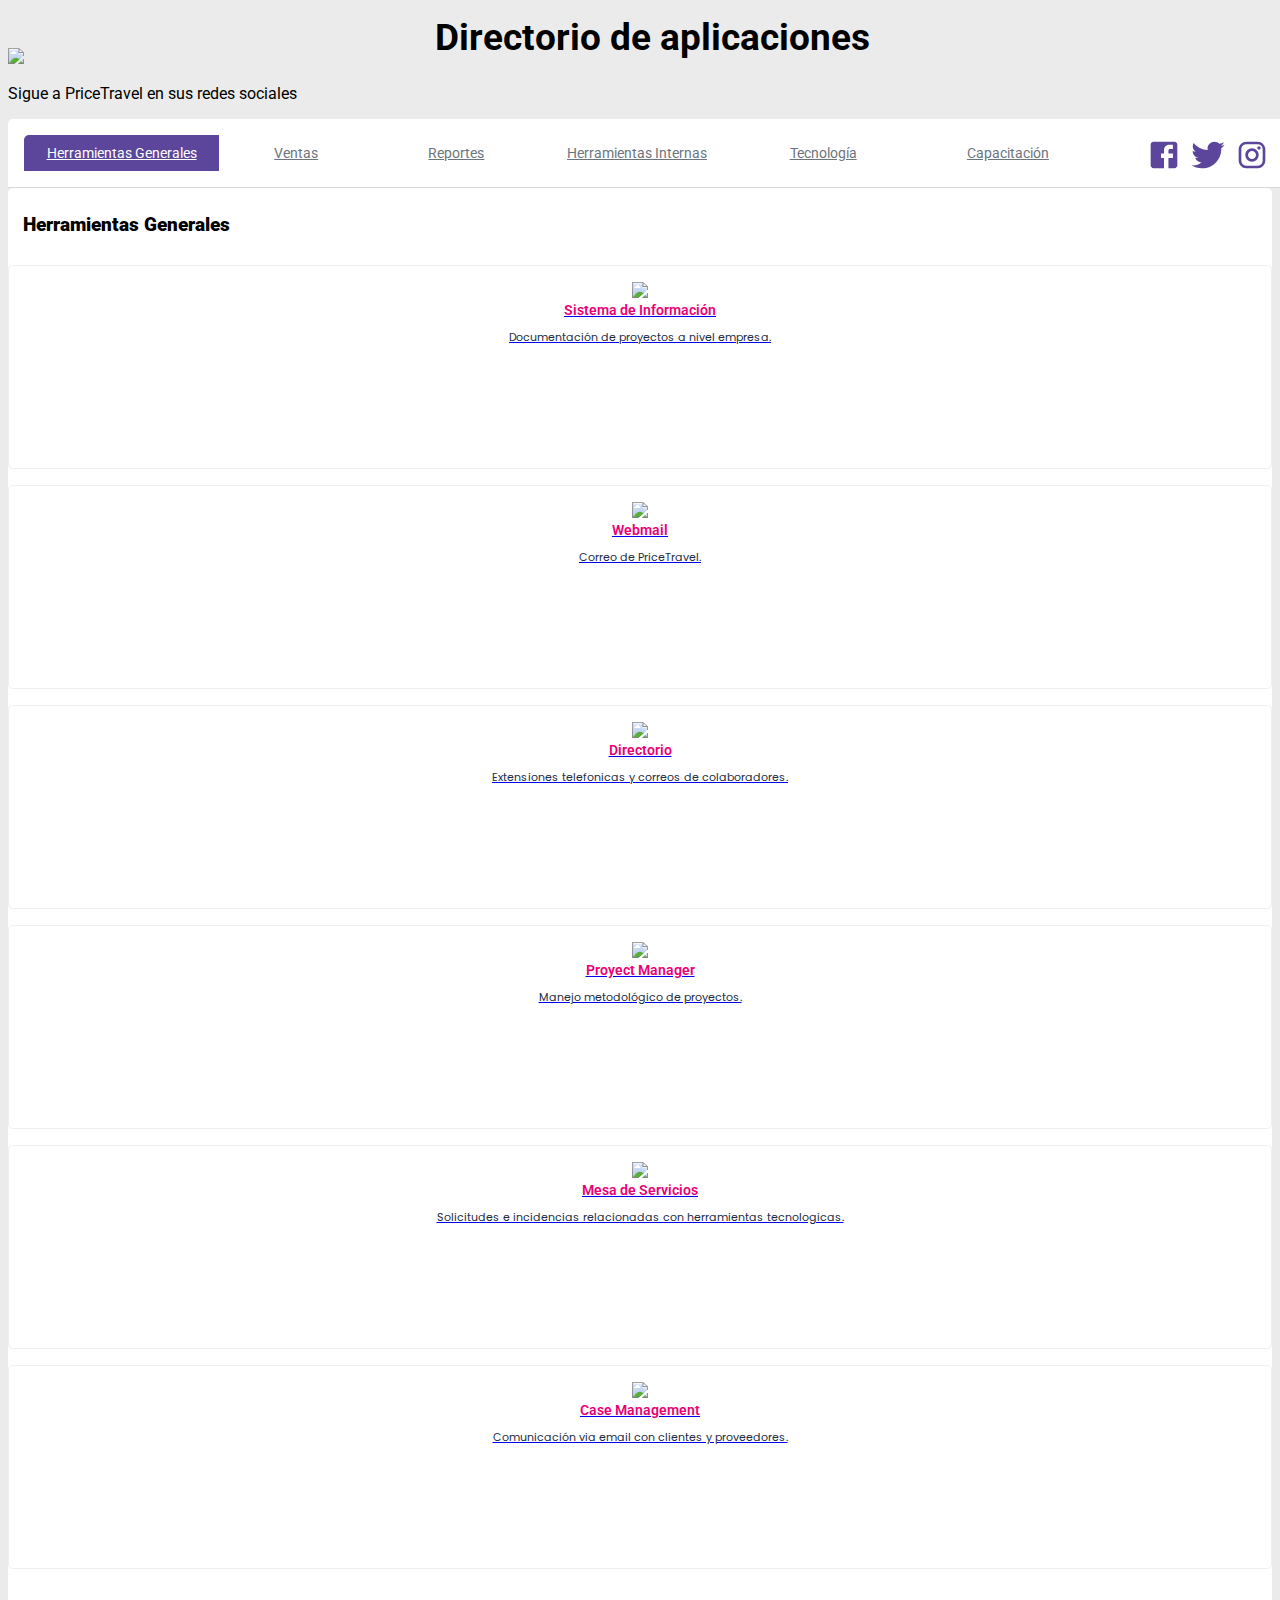
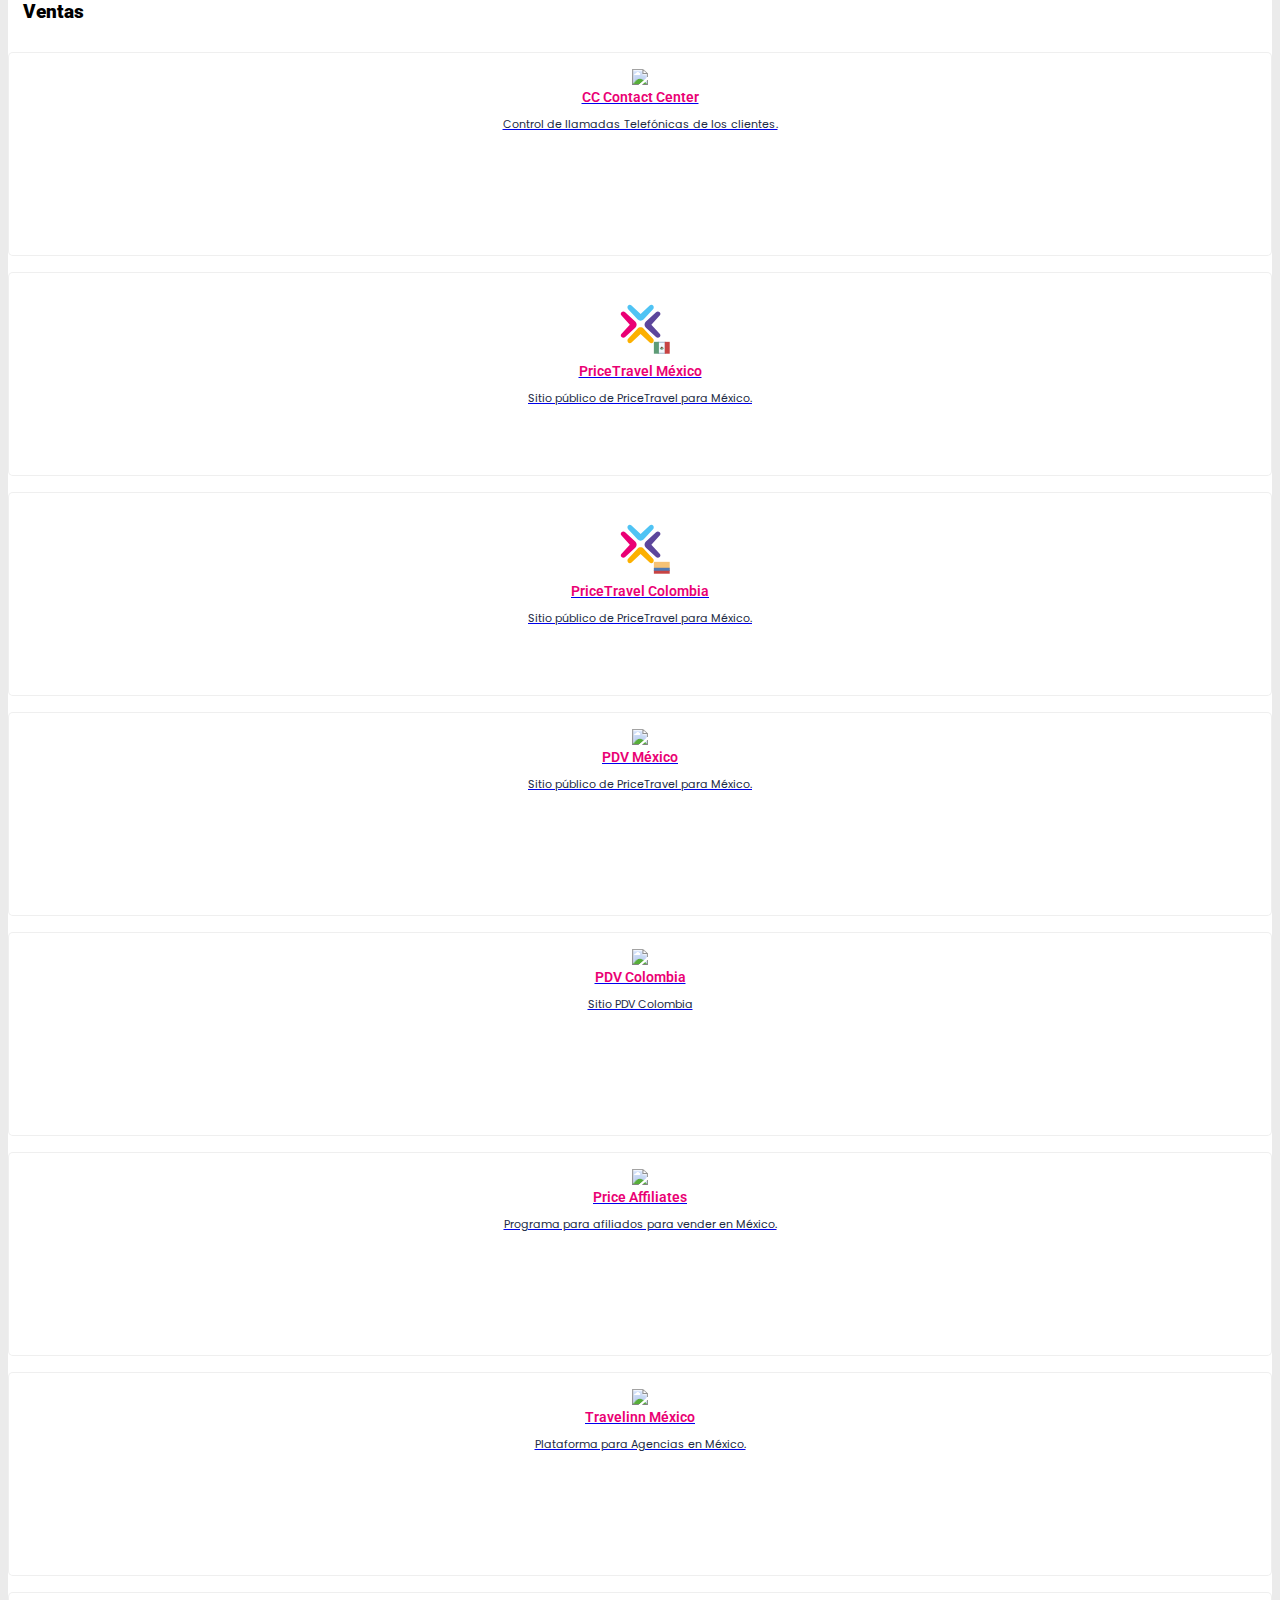
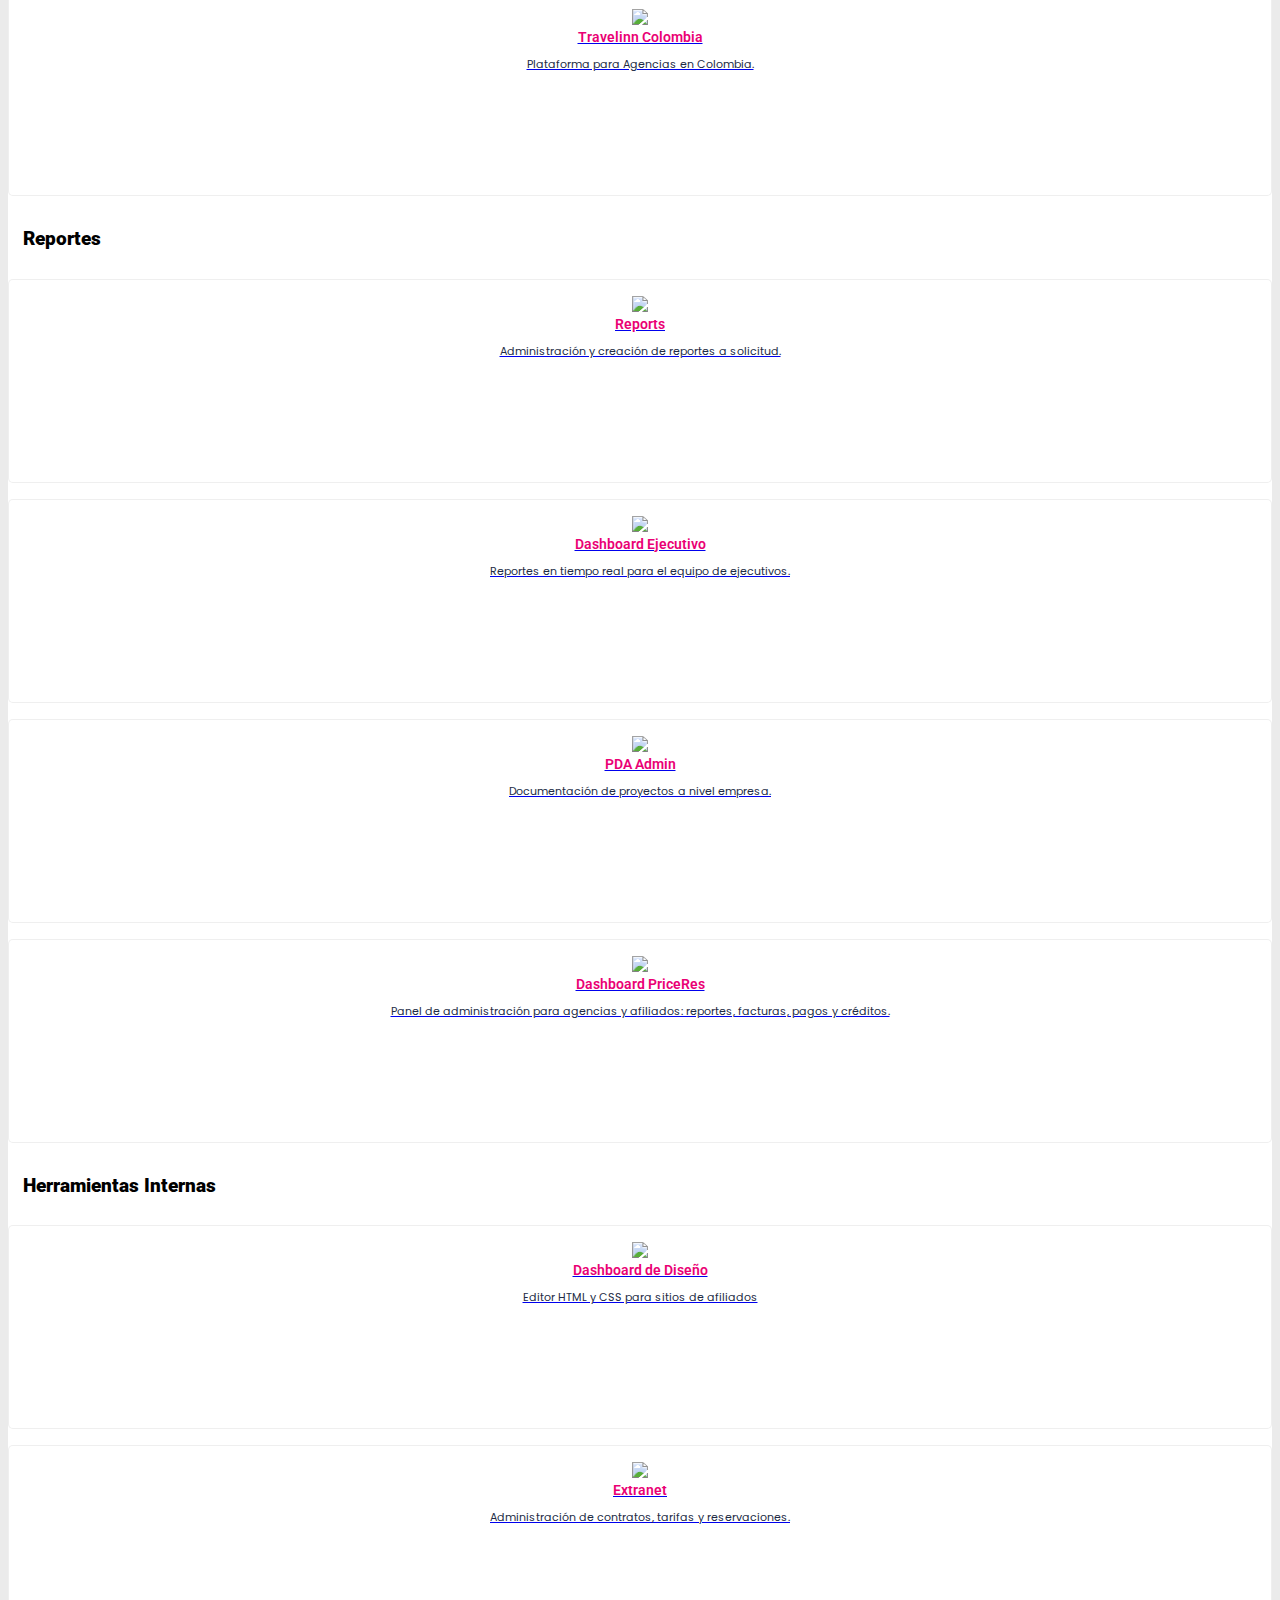
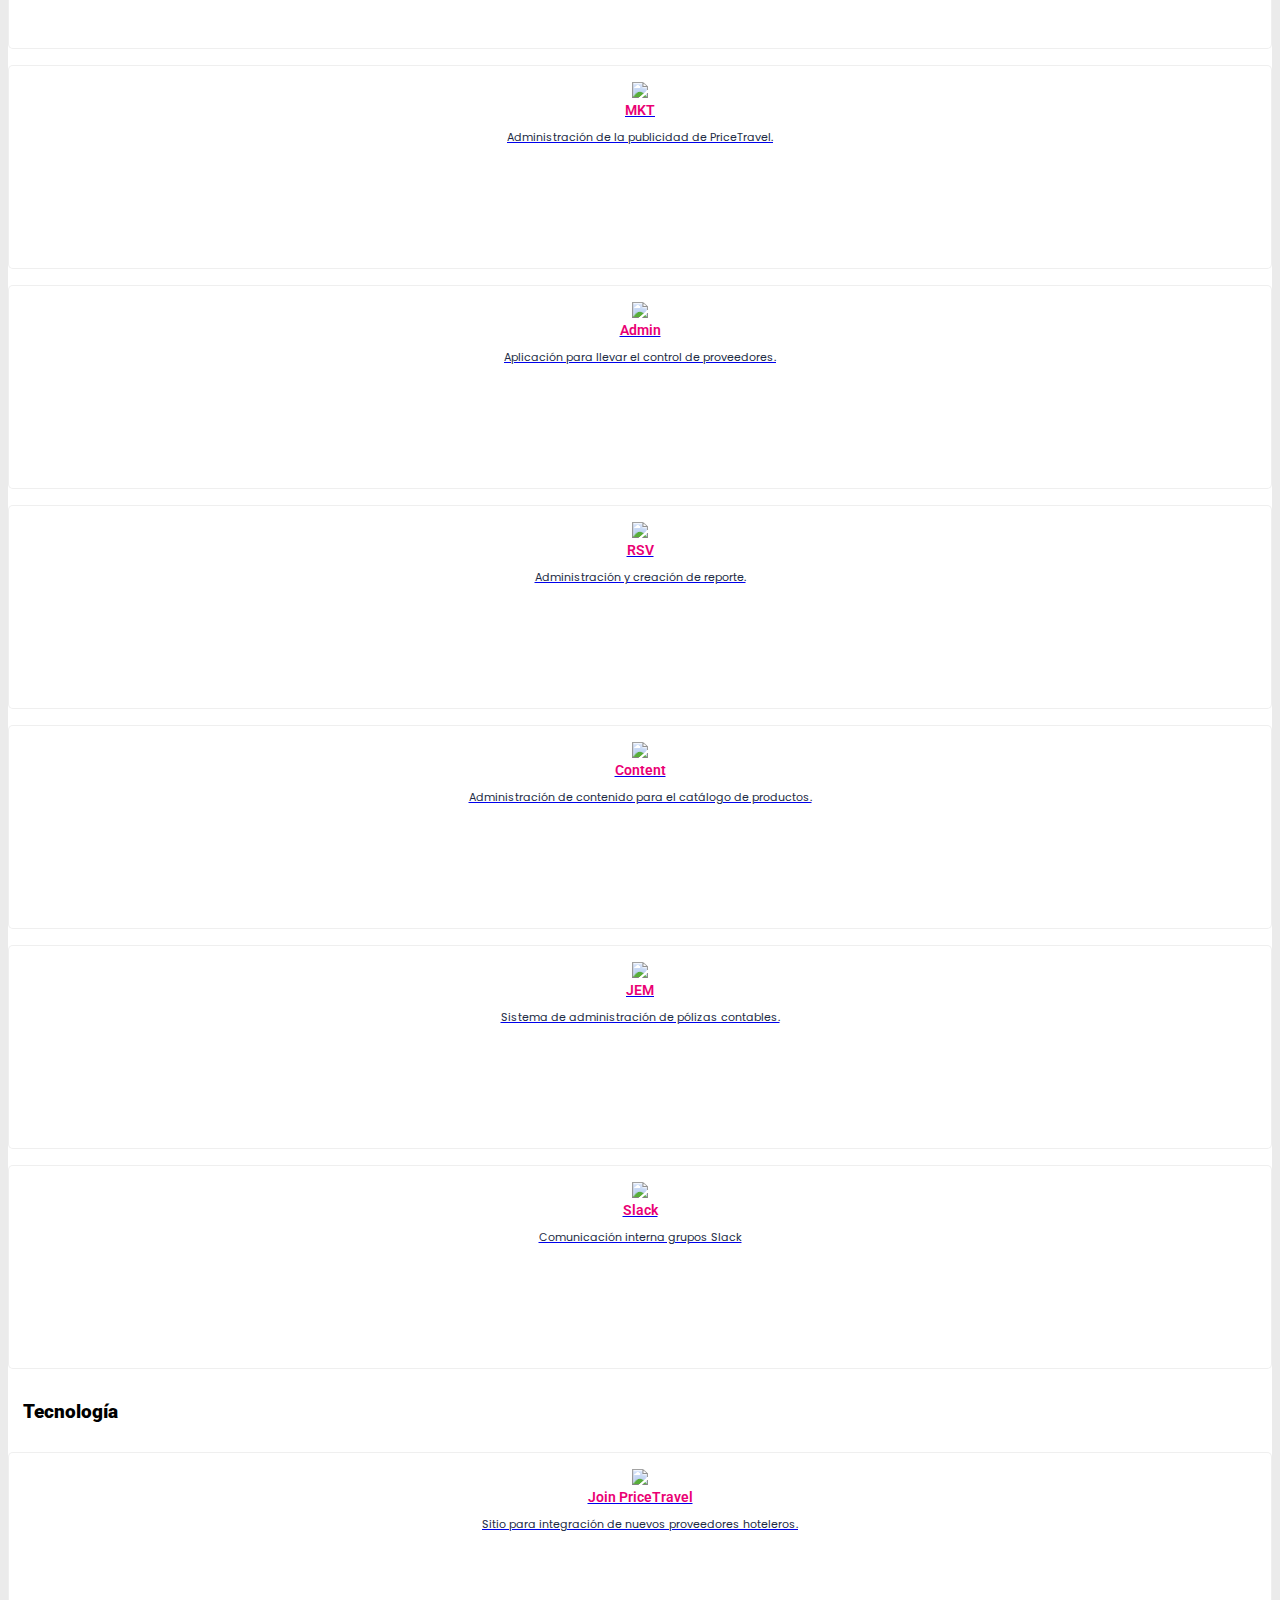
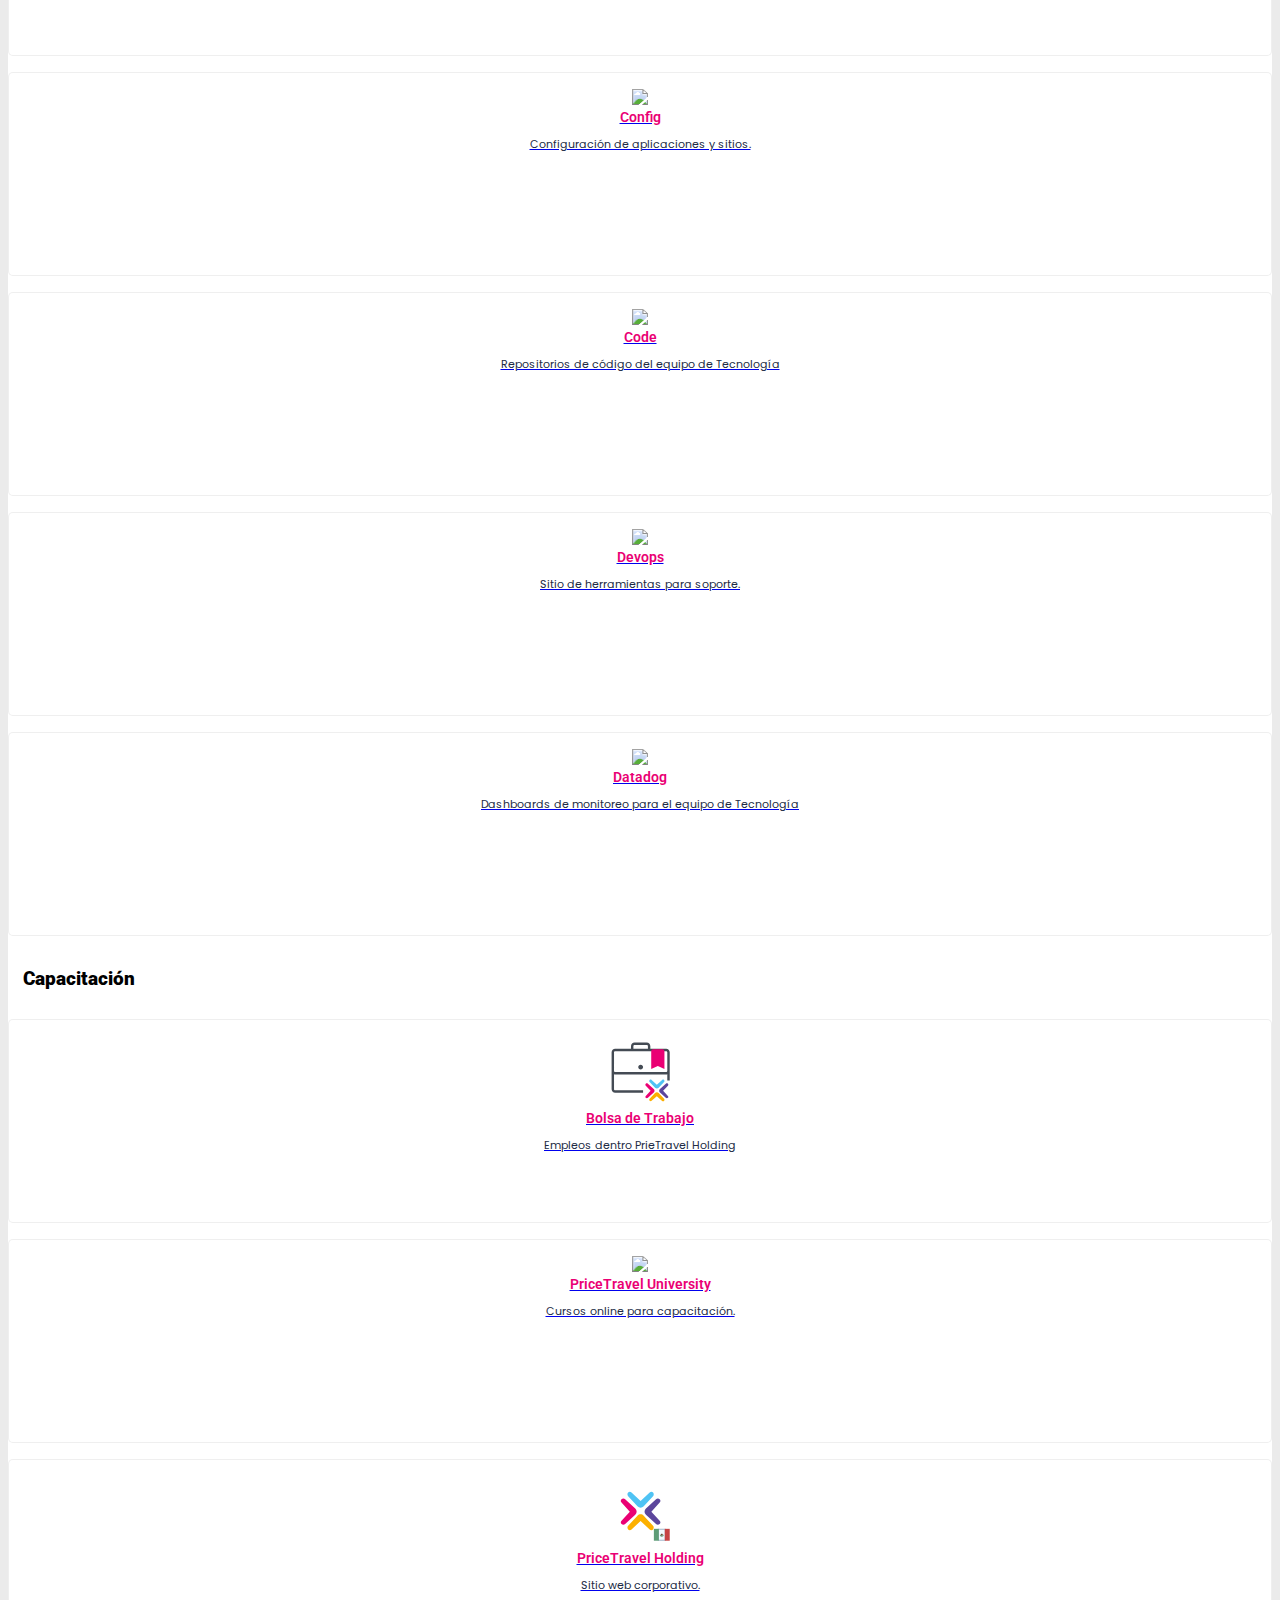
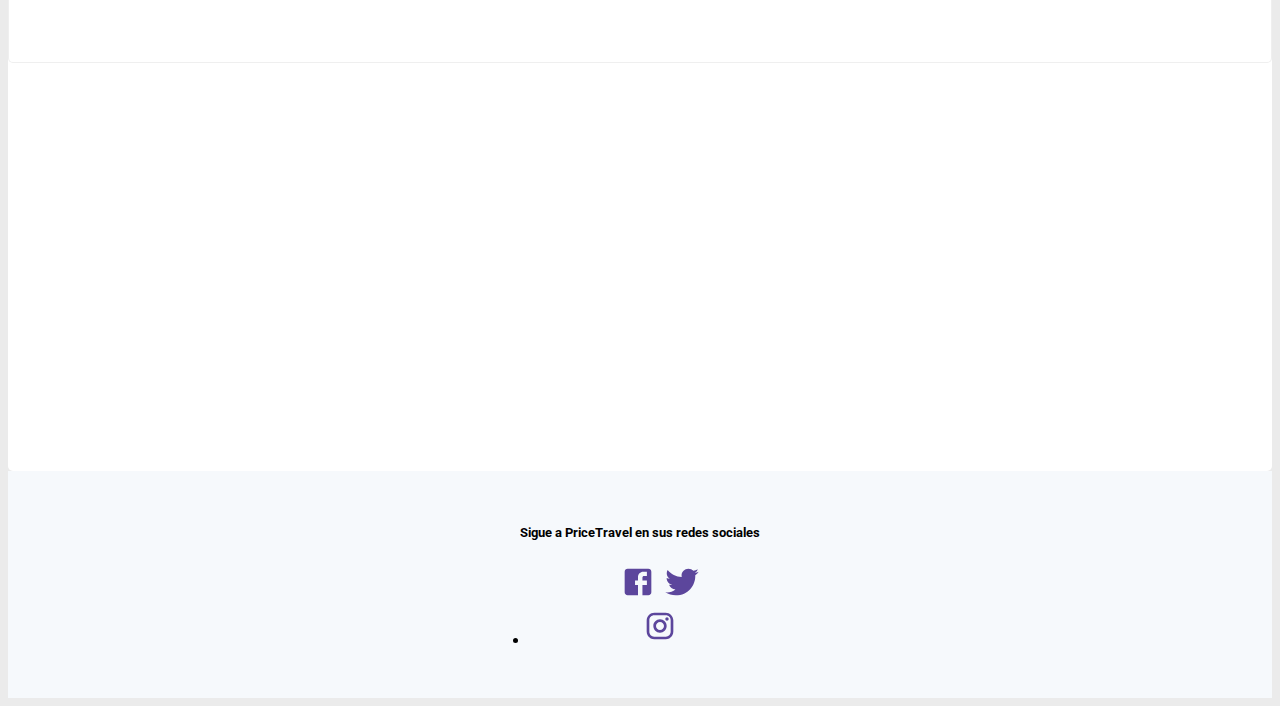
==== commit 6e61613a: "Update" ====
--- a/index.html
+++ b/index.html
@@ -296,11 +296,11 @@
                         </a>
                     </div>
                     <div class="col-sm-6 col-md-3 col-xl-3 col-lg-3">
-                        <a href="https://content.pricetravel.com.mx" target="_blank">
-                            <div class="card-item-box-big">
-                                <img class="icon-item" src="icon/icon-jane.svg" width="70px">
+                        <a href="https://jem.pricetravel.com.mx" target="_blank">
+                            <div class="card-item-box-big">
+                                <img class="icon-item" src="icon/icon-jem.svg" width="70px">
                                 <div class="info-name">JEM</div>
-                                <div class="info-data">Administración de contenido para el catálogo de productos.</div>
+                                <div class="info-data">Sistema de administración de pólizas contables.</div>
                             </div>
                         </a>
                     </div>
@@ -319,7 +319,7 @@
                 <div class="row">
                     <h3><strong>Tecnología</strong></h3>
                     <div class="col-sm-6 col-md-3 col-xl-3 col-lg-3">
-                        <a href="join.pricetravel.com" target="_blank">
+                        <a href="https://join.pricetravel.com" target="_blank">
                             <div class="card-item-box-big">
                                 <img class="icon-item" src="icon/icon-join.svg" width="70px">
                                 <div class="info-name">Join PriceTravel</div>
@@ -337,7 +337,7 @@
                         </a>
                     </div>
                     <div class="col-sm-6 col-md-3 col-xl-3 col-lg-3">
-                        <a href="https://config.pricetravel.com.mx" target="_blank">
+                        <a href="https://code.pricetravel.com.mx" target="_blank">
                             <div class="card-item-box-big">
                                 <img class="icon-item" src="icon/icon-code.svg" width="70px">
                                 <div class="info-name">Code</div>
@@ -378,7 +378,7 @@
                         </a>
                     </div>
                     <div class="col-sm-6 col-md-3 col-xl-3 col-lg-3">
-                        <a href="https://careers.pricetravel.com.mx" target="_blank">
+                        <a href="https://university.pricetravel.com.mx" target="_blank">
                             <div class="card-item-box-big">
                                 <img class="icon-item" src="icon/icon-university.svg" width="70px">
                                 <div class="info-name">PriceTravel University</div>
--- a/css/styles.css
+++ b/css/styles.css
@@ -43,7 +43,8 @@
 .card-item-box-big:hover {
     border-radius: 5px;
     border: 1px solid rgba(175, 175, 175, 0.3);
-    box-shadow: -1px 3px 15px rgba(175, 175, 175, 0.3);
+    box-shadow: 0 8px 16px 0 rgba(0,0,0,.1);
+    transition: box-shadow .2s ease-in-out;
     background: rgba(217, 217, 217, 0.11);
 }
 
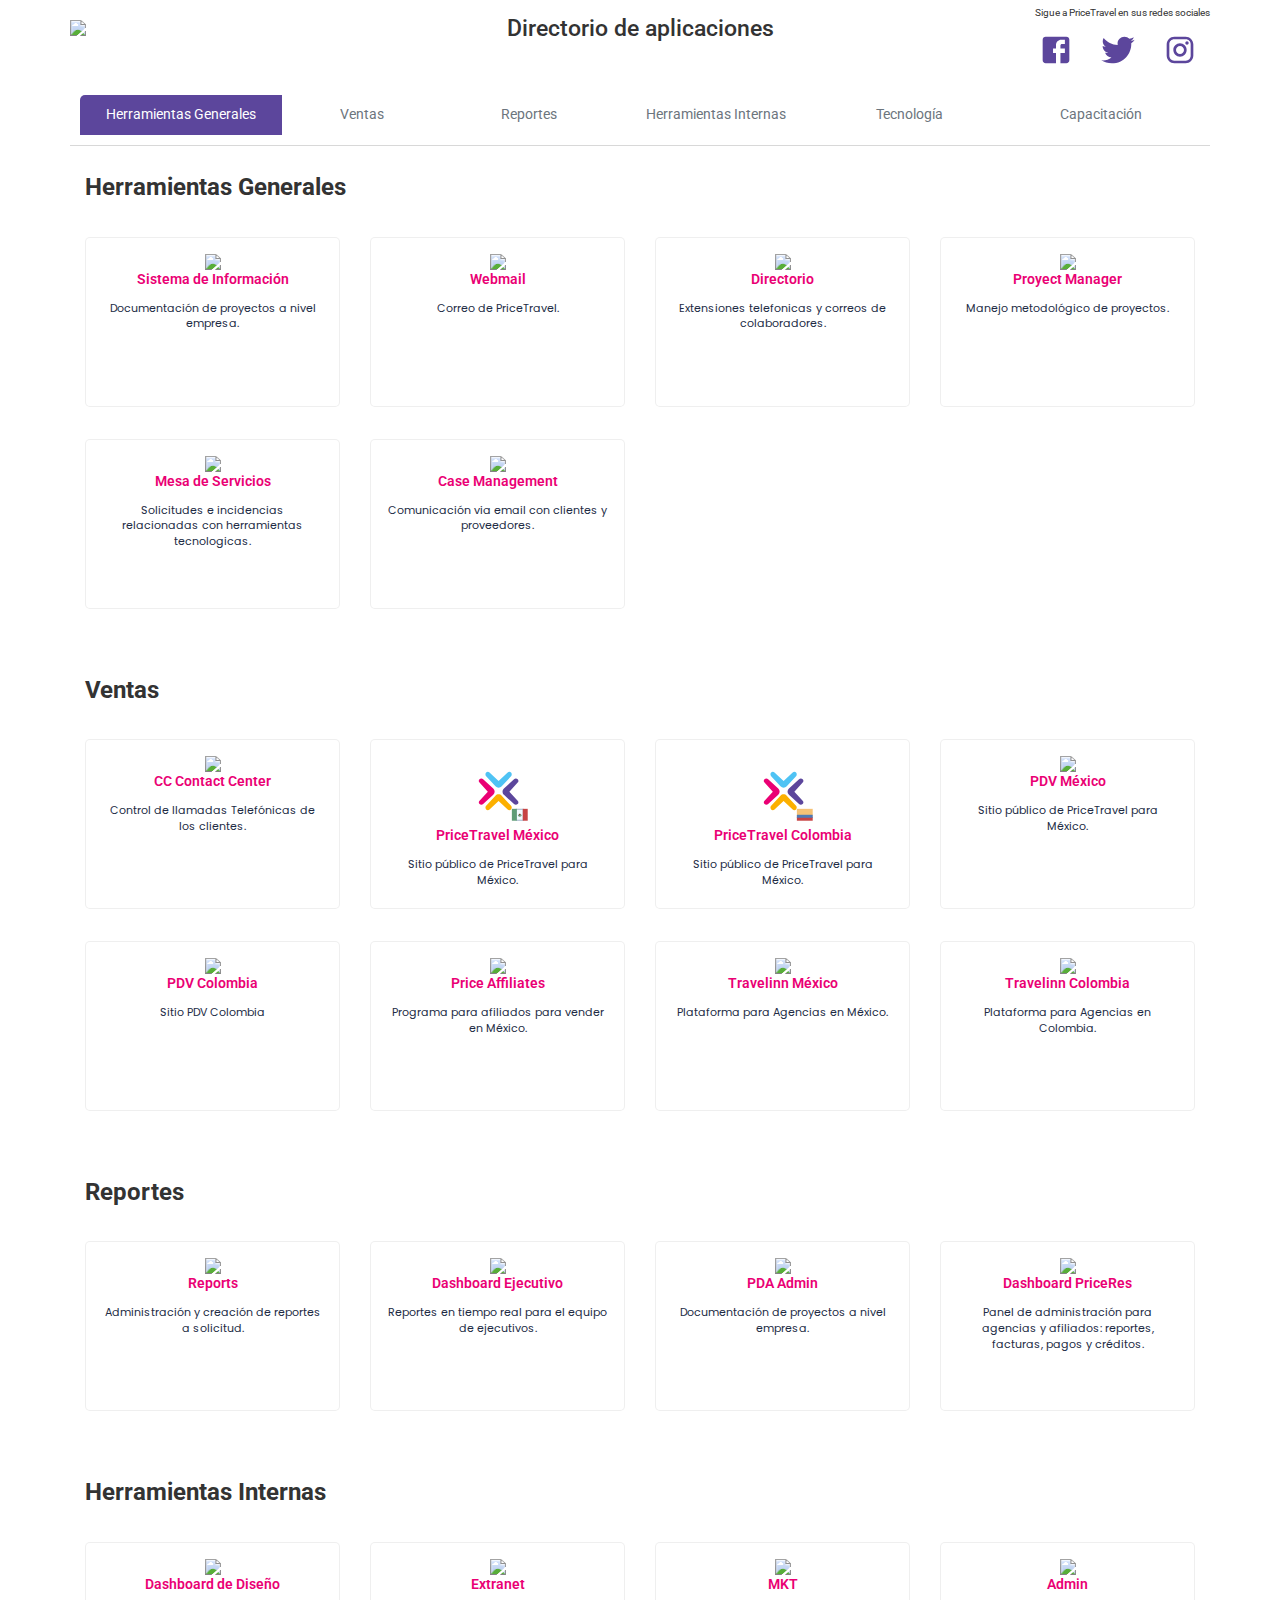
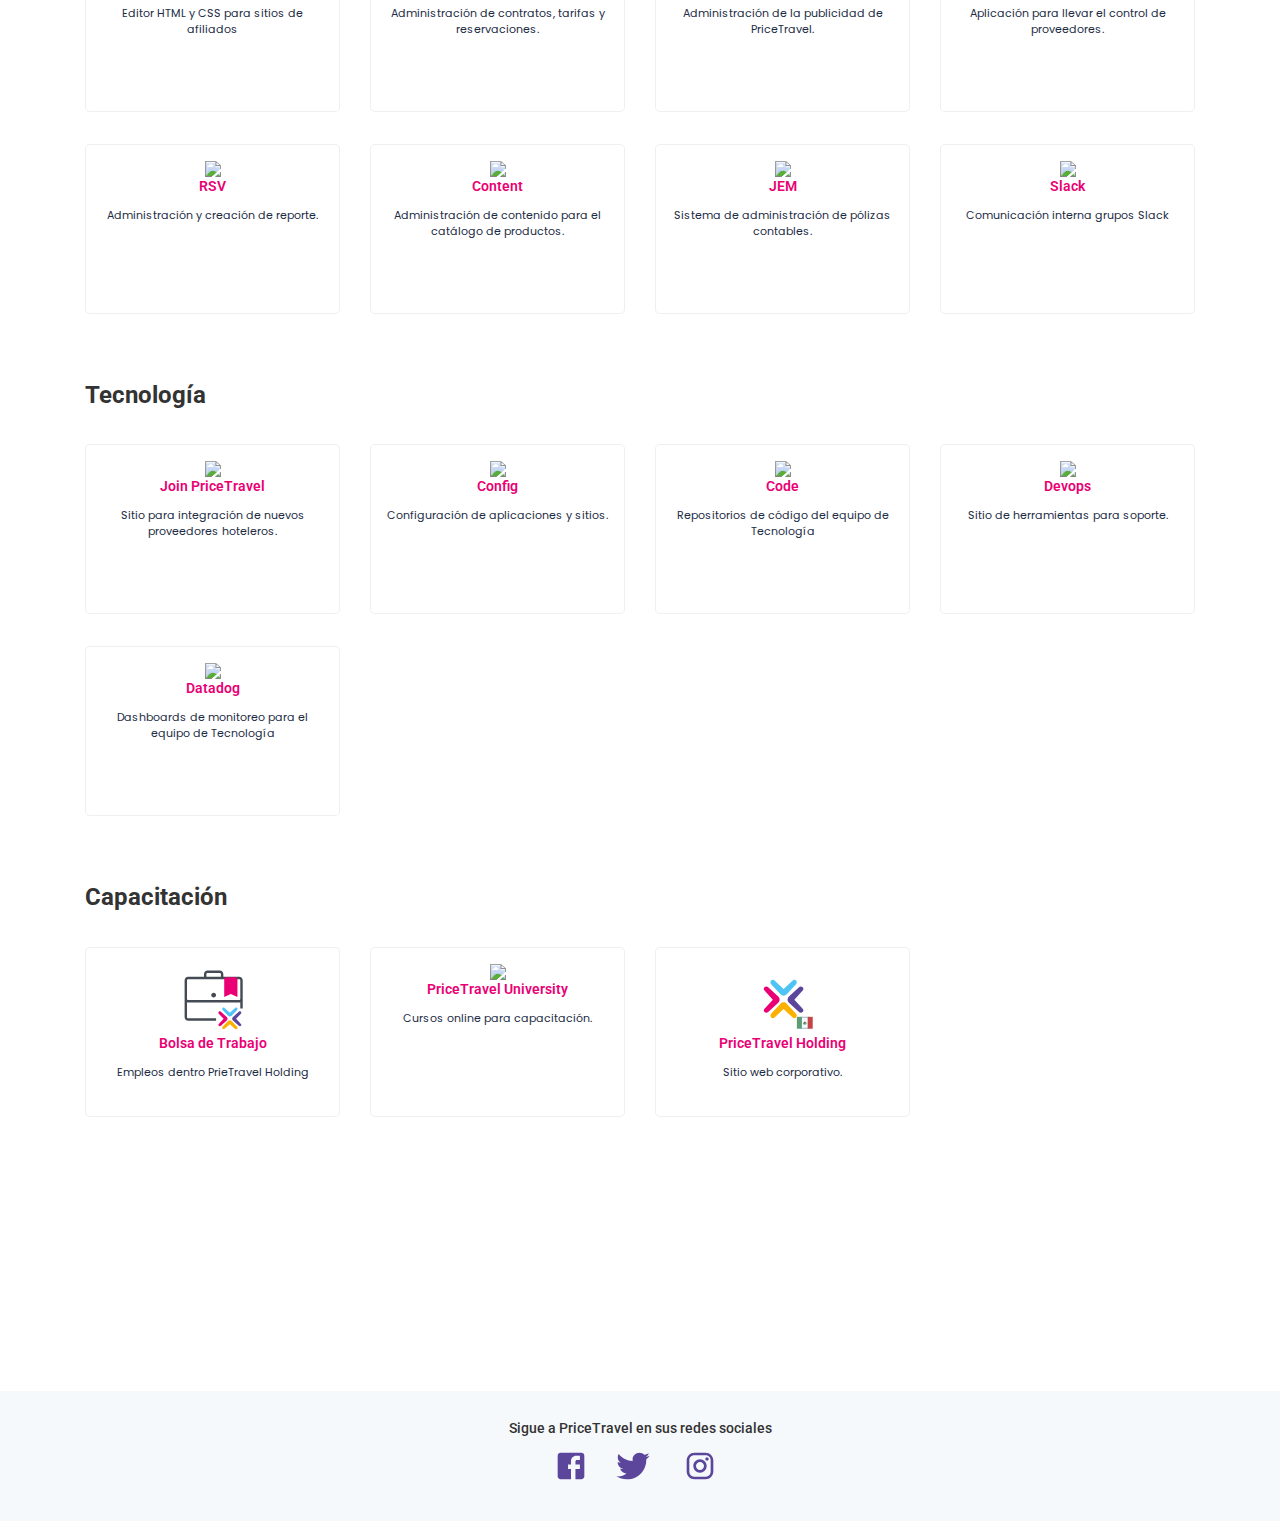
==== commit 99703103: "Update" ====
--- a/index.html
+++ b/index.html
@@ -6,7 +6,8 @@
     <meta http-equiv="X-UA-Compatible" content="IE=edge">
     <meta name="viewport" content="width=device-width, initial-scale=1">
     <title>Sitios y aplicaciones que usamos en Price Travel Holding</title>
-    <link rel="stylesheet" type="text/css" href="css/bootstrap3.css">
+    <link rel="stylesheet" type="text/css" href="css/bootstrap.css">
+    <!-- <link rel="stylesheet" type="text/css" href="https://home.pricetravel.com.mx/stylesheets/bootstrap.css"> -->
     <link rel="stylesheet" type="text/css" href="http://cdnpt.com/cssshared/normalize.css">
     <link rel="stylesheet" type="text/css" href="css/styles.css">
     <link rel="icon" type="image/png" sizes="32x32" href="https://3.cdnpt.com/spa/images/favicon/favicon-32x32.png">
@@ -17,12 +18,12 @@
         <div class="container">
             <div class="row">
                 <div class="col-xs-5 col-md-3">
-                    <img src="images/logo-pricetravel.svg" class="img-responsive logo-header" style="margin-top: 2em">
+                    <img src="icon/logo-pricetravel.svg" class="img-responsive logo-header" style="margin-top: 2em">
                 </div>
                 <div class="col-xs-7 col-md-6">
                     <h1>Directorio de aplicaciones</h1>
                 </div>
-                <div class="col-xs-12 col-md-3 hidden-xs hidden-md">
+                <div class="col-xs-12 col-md-3 hidden-xs hidden-sm hidden-md">
                     <p class="text-right" style="margin-top: 6px;">Sigue a PriceTravel en sus redes sociales</p>
                     <ul class="list">
                         <a class="btn-link btn-sm" target="_black" title="Facebook Pricetravel" href="//www.facebook.com/PriceTravel/"><svg width="40" height="40" fill="#5C469C" viewBox="0 0 24 24" xmlns="http://www.w3.org/2000/svg">
@@ -59,14 +60,13 @@
             <li><a href="#four">Herramientas Internas</a></li>
             <li><a href="#five">Tecnología</a></li>
             <li><a href="#six">Capacitación</a></li>
-            <!-- <li><a href="#seven">Blogs</a></li> -->
         </ul>
         <div class="content-home">
             <section id="one">
                 <div class="row">
                     <h3><strong>Herramientas Generales</strong></h3>
-                    <div class="col-sm-6 col-md-3 col-xl-3 col-lg-3">
-                        <a href="http://si.pricetravel.com.mx" target="_blank">
+                    <div class="col-xs-6 col-sm-6 col-md-3 col-xl-3 col-lg-3">
+                        <a href="https://si.pricetravel.com.mx" target="_blank">
                             <div class="card-item-box-big">
                                 <img class="icon-item" src="icon/icon-si.svg" width="70px">
                                 <div class="info-name">Sistema de Información</div>
@@ -74,7 +74,7 @@
                             </div>
                         </a>
                     </div>
-                    <div class="col-sm-6 col-md-3 col-xl-3 col-lg-3">
+                    <div class="col-xs-6 col-sm-6 col-md-3 col-xl-3 col-lg-3">
                         <a href="https://mail.pricetravel.com.mx" target="_blank">
                             <div class="card-item-box-big">
                                 <img class="icon-item" src="icon/icon-mail.svg" width="70px">
@@ -83,7 +83,7 @@
                             </div>
                         </a>
                     </div>
-                    <div class="col-sm-6 col-md-3 col-xl-3 col-lg-3">
+                    <div class="col-xs-6 col-sm-6 col-md-3 col-xl-3 col-lg-3">
                         <a href="https://directorio.pricetravel.com.mx" target="_blank">
                             <div class="card-item-box-big">
                                 <img class="icon-item" src="icon/icon-directorio.svg" width="70px">
@@ -92,7 +92,7 @@
                             </div>
                         </a>
                     </div>
-                    <div class="col-sm-6 col-md-3 col-xl-3 col-lg-3">
+                    <div class="col-xs-6 col-sm-6 col-md-3 col-xl-3 col-lg-3">
                         <a href="https://pm.pricetravel.com.mx" target="_blank">
                             <div class="card-item-box-big">
                                 <img class="icon-item" src="icon/icon-pm.svg" width="70px">
@@ -101,7 +101,7 @@
                             </div>
                         </a>
                     </div>
-                    <div class="col-sm-6 col-md-3 col-xl-3 col-lg-3">
+                    <div class="col-xs-6 col-sm-6 col-md-3 col-xl-3 col-lg-3">
                         <a href="https://help.pricetravel.com.mx" target="_blank">
                             <div class="card-item-box-big">
                                 <img class="icon-item" src="icon/icon-mesa-servicios.svg" width="70px">
@@ -110,7 +110,7 @@
                             </div>
                         </a>
                     </div>
-                    <div class="col-sm-6 col-md-3 col-xl-3 col-lg-3">
+                    <div class="col-xs-6 col-sm-6 col-md-3 col-xl-3 col-lg-3">
                         <a href="https://cm.pricetravel.com.mx" target="_blank">
                             <div class="card-item-box-big">
                                 <img class="icon-item" src="icon/icon-case-managment.svg" width="70px">
@@ -124,8 +124,8 @@
             <section id="two" class="section-vh">
                 <div class="row">
                     <h3><strong>Ventas</strong></h3>
-                    <div class="col-sm-6 col-md-3 col-xl-3 col-lg-3">
-                        <a href="https://cc.pricetravel.com.mx" target="_blank">
+                    <div class="col-xs-6 col-sm-6 col-md-3 col-xl-3 col-lg-3">
+                        <a href="https://cc.pricetravel.com.mx/" target="_blank">
                             <div class="card-item-box-big">
                                 <img class="icon-item" src="icon/icon-CC.svg" width="70px">
                                 <div class="info-name">CC Contact Center</div>
@@ -133,7 +133,7 @@
                             </div>
                         </a>
                     </div>
-                    <div class="col-sm-6 col-md-3 col-xl-3 col-lg-3">
+                    <div class="col-xs-6 col-sm-6 col-md-3 col-xl-3 col-lg-3">
                         <a href="https://pricetravel.com" target="_blank">
                             <div class="card-item-box-big">
                                 <img class="icon-item" src="icon/icon-isotipo-mx.svg" width="70px">
@@ -142,7 +142,7 @@
                             </div>
                         </a>
                     </div>
-                    <div class="col-sm-6 col-md-3 col-xl-3 col-lg-3">
+                    <div class="col-xs-6 col-sm-6 col-md-3 col-xl-3 col-lg-3">
                         <a href="https://www.pricetravel.co/" target="_blank">
                             <div class="card-item-box-big">
                                 <img class="icon-item" src="icon/icon-isotipo-co.svg" width="70px">
@@ -151,8 +151,8 @@
                             </div>
                         </a>
                     </div>
-                    <div class="col-sm-6 col-md-3 col-xl-3 col-lg-3">
-                        <a href="https://shop.pricetravel.com.mx" target="_blank">
+                    <div class="col-xs-6 col-sm-6 col-md-3 col-xl-3 col-lg-3">
+                        <a href="https://pdv.pricetravel.com.mx" target="_blank">
                             <div class="card-item-box-big">
                                 <img class="icon-item" src="icon/icon-pdv-mx.svg" width="70px">
                                 <div class="info-name">PDV México</div>
@@ -160,7 +160,7 @@
                             </div>
                         </a>
                     </div>
-                    <div class="col-sm-6 col-md-3 col-xl-3 col-lg-3">
+                    <div class="col-xs-6 col-sm-6 col-md-3 col-xl-3 col-lg-3">
                         <a href="https://pdv.pricetravel.co" target="_blank">
                             <div class="card-item-box-big">
                                 <img class="icon-item" src="icon/icon-pdv-co.svg" width="70px">
@@ -169,7 +169,7 @@
                             </div>
                         </a>
                     </div>
-                    <div class="col-sm-6 col-md-3 col-xl-3 col-lg-3">
+                    <div class="col-xs-6 col-sm-6 col-md-3 col-xl-3 col-lg-3">
                         <a href="https://priceaffiliates.com.mx" target="_blank">
                             <div class="card-item-box-big">
                                 <img class="icon-item" src="icon/icon-priceafilliates.svg" width="70px">
@@ -178,7 +178,7 @@
                             </div>
                         </a>
                     </div>
-                    <div class="col-sm-6 col-md-3 col-xl-3 col-lg-3">
+                    <div class="col-xs-6 col-sm-6 col-md-3 col-xl-3 col-lg-3">
                         <a href="https://res.travelinn.com.mx" target="_blank">
                             <div class="card-item-box-big">
                                 <img class="icon-item" src="icon/icon-travelinn-mx.svg" width="70px">
@@ -187,7 +187,7 @@
                             </div>
                         </a>
                     </div>
-                    <div class="col-sm-6 col-md-3 col-xl-3 col-lg-3">
+                    <div class="col-xs-6 col-sm-6 col-md-3 col-xl-3 col-lg-3">
                         <a href="https://priceagencies.co" target="_blank">
                             <div class="card-item-box-big">
                                 <img class="icon-item" src="icon/icon-travelinn-co.svg" width="70px">
@@ -201,7 +201,7 @@
             <section id="three" class="section-vh">
                 <div class="row">
                     <h3><strong>Reportes</strong></h3>
-                    <div class="col-sm-6 col-md-3 col-xl-3 col-lg-3">
+                    <div class="col-xs-6 col-sm-6 col-md-3 col-xl-3 col-lg-3">
                         <a href="https://reports.pricetravel.com.mx" target="_blank">
                             <div class="card-item-box-big">
                                 <img class="icon-item" src="icon/icon-reports.svg" width="70px">
@@ -210,7 +210,7 @@
                             </div>
                         </a>
                     </div>
-                    <div class="col-sm-6 col-md-3 col-xl-3 col-lg-3">
+                    <div class="col-xs-6 col-sm-6 col-md-3 col-xl-3 col-lg-3">
                         <a href="https://bi.pricetravel.com.mx" target="_blank">
                             <div class="card-item-box-big">
                                 <img class="icon-item" src="icon/icon-dashboard-ejecutivo.svg" width="70px">
@@ -219,7 +219,7 @@
                             </div>
                         </a>
                     </div>
-                    <div class="col-sm-6 col-md-3 col-xl-3 col-lg-3">
+                    <div class="col-xs-6 col-sm-6 col-md-3 col-xl-3 col-lg-3">
                         <a href="https://ptsadmin.pricetravel.com.mx" target="_blank">
                             <div class="card-item-box-big">
                                 <img class="icon-item" src="icon/icon-PDA-admin.svg" width="70px">
@@ -228,7 +228,7 @@
                             </div>
                         </a>
                     </div>
-                    <div class="col-sm-6 col-md-3 col-xl-3 col-lg-3">
+                    <div class="col-xs-6 col-sm-6 col-md-3 col-xl-3 col-lg-3">
                         <a href="https://dashboard.priceaffiliates.com/" target="_blank">
                             <div class="card-item-box-big">
                                 <img class="icon-item" src="icon/icon-dashboard-priceres.svg" width="70px">
@@ -241,7 +241,7 @@
             <section id="four" class="section-vh">
                 <div class="row">
                     <h3><strong>Herramientas Internas</strong></h3>
-                    <div class="col-sm-6 col-md-3 col-xl-3 col-lg-3">
+                    <div class="col-xs-6 col-sm-6 col-md-3 col-xl-3 col-lg-3">
                         <a href="https://dashboard.priceres.com.mx/" target="_blank">
                             <div class="card-item-box-big">
                                 <img class="icon-item" src="icon/icon-dashboard-diseno.svg" width="70px">
@@ -250,7 +250,7 @@
                             </div>
                         </a>
                     </div>
-                    <div class="col-sm-6 col-md-3 col-xl-3 col-lg-3">
+                    <div class="col-xs-6 col-sm-6 col-md-3 col-xl-3 col-lg-3">
                         <a href="https://extranet.pricetravel.com.mx" target="_blank">
                             <div class="card-item-box-big">
                                 <img class="icon-item" src="icon/icon-extranet.svg" width="70px">
@@ -259,7 +259,7 @@
                             </div>
                         </a>
                     </div>
-                    <div class="col-sm-6 col-md-3 col-xl-3 col-lg-3">
+                    <div class="col-xs-6 col-sm-6 col-md-3 col-xl-3 col-lg-3">
                         <a href="https://mkt.pricetravel.com.mx" target="_blank">
                             <div class="card-item-box-big">
                                 <img class="icon-item" src="icon/icon-mkt.svg" width="70px">
@@ -268,7 +268,7 @@
                             </div>
                         </a>
                     </div>
-                    <div class="col-sm-6 col-md-3 col-xl-3 col-lg-3">
+                    <div class="col-xs-6 col-sm-6 col-md-3 col-xl-3 col-lg-3">
                         <a href="https://admin.pricetravel.com.mx" target="_blank">
                             <div class="card-item-box-big">
                                 <img class="icon-item" src="icon/icon-admin.svg" width="70px">
@@ -277,7 +277,7 @@
                             </div>
                         </a>
                     </div>
-                    <div class="col-sm-6 col-md-3 col-xl-3 col-lg-3">
+                    <div class="col-xs-6 col-sm-6 col-md-3 col-xl-3 col-lg-3">
                         <a href="https://rsv.pricetravel.com.mx" target="_blank">
                             <div class="card-item-box-big">
                                 <img class="icon-item" src="icon/icon-RSV.svg" width="70px">
@@ -286,7 +286,7 @@
                             </div>
                         </a>
                     </div>
-                    <div class="col-sm-6 col-md-3 col-xl-3 col-lg-3">
+                    <div class="col-xs-6 col-sm-6 col-md-3 col-xl-3 col-lg-3">
                         <a href="https://content.pricetravel.com.mx" target="_blank">
                             <div class="card-item-box-big">
                                 <img class="icon-item" src="icon/icon-content.svg" width="70px">
@@ -295,8 +295,8 @@
                             </div>
                         </a>
                     </div>
-                    <div class="col-sm-6 col-md-3 col-xl-3 col-lg-3">
-                        <a href="https://jem.pricetravel.com.mx" target="_blank">
+                    <div class="col-xs-6 col-sm-6 col-md-3 col-xl-3 col-lg-3">
+                        <a href="https://journal-entry-management.pricetravel.com.mx/" target="_blank">
                             <div class="card-item-box-big">
                                 <img class="icon-item" src="icon/icon-jem.svg" width="70px">
                                 <div class="info-name">JEM</div>
@@ -304,7 +304,7 @@
                             </div>
                         </a>
                     </div>
-                    <div class="col-sm-6 col-md-3 col-xl-3 col-lg-3">
+                    <div class="col-xs-6 col-sm-6 col-md-3 col-xl-3 col-lg-3">
                         <a href="https://pricetravel.slack.com/" target="_blank">
                             <div class="card-item-box-big">
                                 <img class="icon-item" src="icon/icon-slack.svg" width="70px">
@@ -318,7 +318,7 @@
             <section id="five" class="section-vh">
                 <div class="row">
                     <h3><strong>Tecnología</strong></h3>
-                    <div class="col-sm-6 col-md-3 col-xl-3 col-lg-3">
+                    <div class="col-xs-6 col-sm-6 col-md-3 col-xl-3 col-lg-3">
                         <a href="https://join.pricetravel.com" target="_blank">
                             <div class="card-item-box-big">
                                 <img class="icon-item" src="icon/icon-join.svg" width="70px">
@@ -327,7 +327,7 @@
                             </div>
                         </a>
                     </div>
-                    <div class="col-sm-6 col-md-3 col-xl-3 col-lg-3">
+                    <div class="col-xs-6 col-sm-6 col-md-3 col-xl-3 col-lg-3">
                         <a href="https://config.pricetravel.com.mx" target="_blank">
                             <div class="card-item-box-big">
                                 <img class="icon-item" src="icon/icon-config.svg" width="70px">
@@ -336,7 +336,7 @@
                             </div>
                         </a>
                     </div>
-                    <div class="col-sm-6 col-md-3 col-xl-3 col-lg-3">
+                    <div class="col-xs-6 col-sm-6 col-md-3 col-xl-3 col-lg-3">
                         <a href="https://code.pricetravel.com.mx" target="_blank">
                             <div class="card-item-box-big">
                                 <img class="icon-item" src="icon/icon-code.svg" width="70px">
@@ -345,7 +345,7 @@
                             </div>
                         </a>
                     </div>
-                    <div class="col-sm-6 col-md-3 col-xl-3 col-lg-3">
+                    <div class="col-xs-6 col-sm-6 col-md-3 col-xl-3 col-lg-3">
                         <a href="https://devops.pricetravel.com.mx" target="_blank">
                             <div class="card-item-box-big">
                                 <img class="icon-item" src="icon/icon-DEVOPS.svg" width="70px">
@@ -354,7 +354,7 @@
                             </div>
                         </a>
                     </div>
-                    <div class="col-sm-6 col-md-3 col-xl-3 col-lg-3">
+                    <div class="col-xs-6 col-sm-6 col-md-3 col-xl-3 col-lg-3">
                         <a href="https://app.datadoghq.com/apm/home?env=none" target="_blank">
                             <div class="card-item-box-big">
                                 <img class="icon-item" src="icon/icon-dashboard-ventas.svg" width="70px">
@@ -368,8 +368,8 @@
             <section id="six" class="section-vh" style="margin-bottom: 25em">
                 <div class="row">
                     <h3><strong>Capacitación</strong></h3>
-                    <div class="col-sm-6 col-md-3 col-xl-3 col-lg-3">
-                        <a href="https://careers.pricetravel.com.mx" target="_blank">
+                    <div class="col-xs-6 col-sm-6 col-md-3 col-xl-3 col-lg-3">
+                        <a href="https://pricetravelholding-careers.com/" target="_blank">
                             <div class="card-item-box-big">
                                 <img class="icon-item" src="icon/icon-careers-PriceTravel.svg" width="70px">
                                 <div class="info-name">Bolsa de Trabajo</div>
@@ -377,7 +377,7 @@
                             </div>
                         </a>
                     </div>
-                    <div class="col-sm-6 col-md-3 col-xl-3 col-lg-3">
+                    <div class="col-xs-6 col-sm-6 col-md-3 col-xl-3 col-lg-3">
                         <a href="https://university.pricetravel.com.mx" target="_blank">
                             <div class="card-item-box-big">
                                 <img class="icon-item" src="icon/icon-university.svg" width="70px">
@@ -386,7 +386,7 @@
                             </div>
                         </a>
                     </div>
-                    <div class="col-sm-6 col-md-3 col-xl-3 col-lg-3">
+                    <div class="col-xs-6 col-sm-6 col-md-3 col-xl-3 col-lg-3">
                         <a href="https://pricetravelholding.com" target="_blank">
                             <div class="card-item-box-big">
                                 <img class="icon-item" src="icon/icon-isotipo-mx.svg" width="70px">
